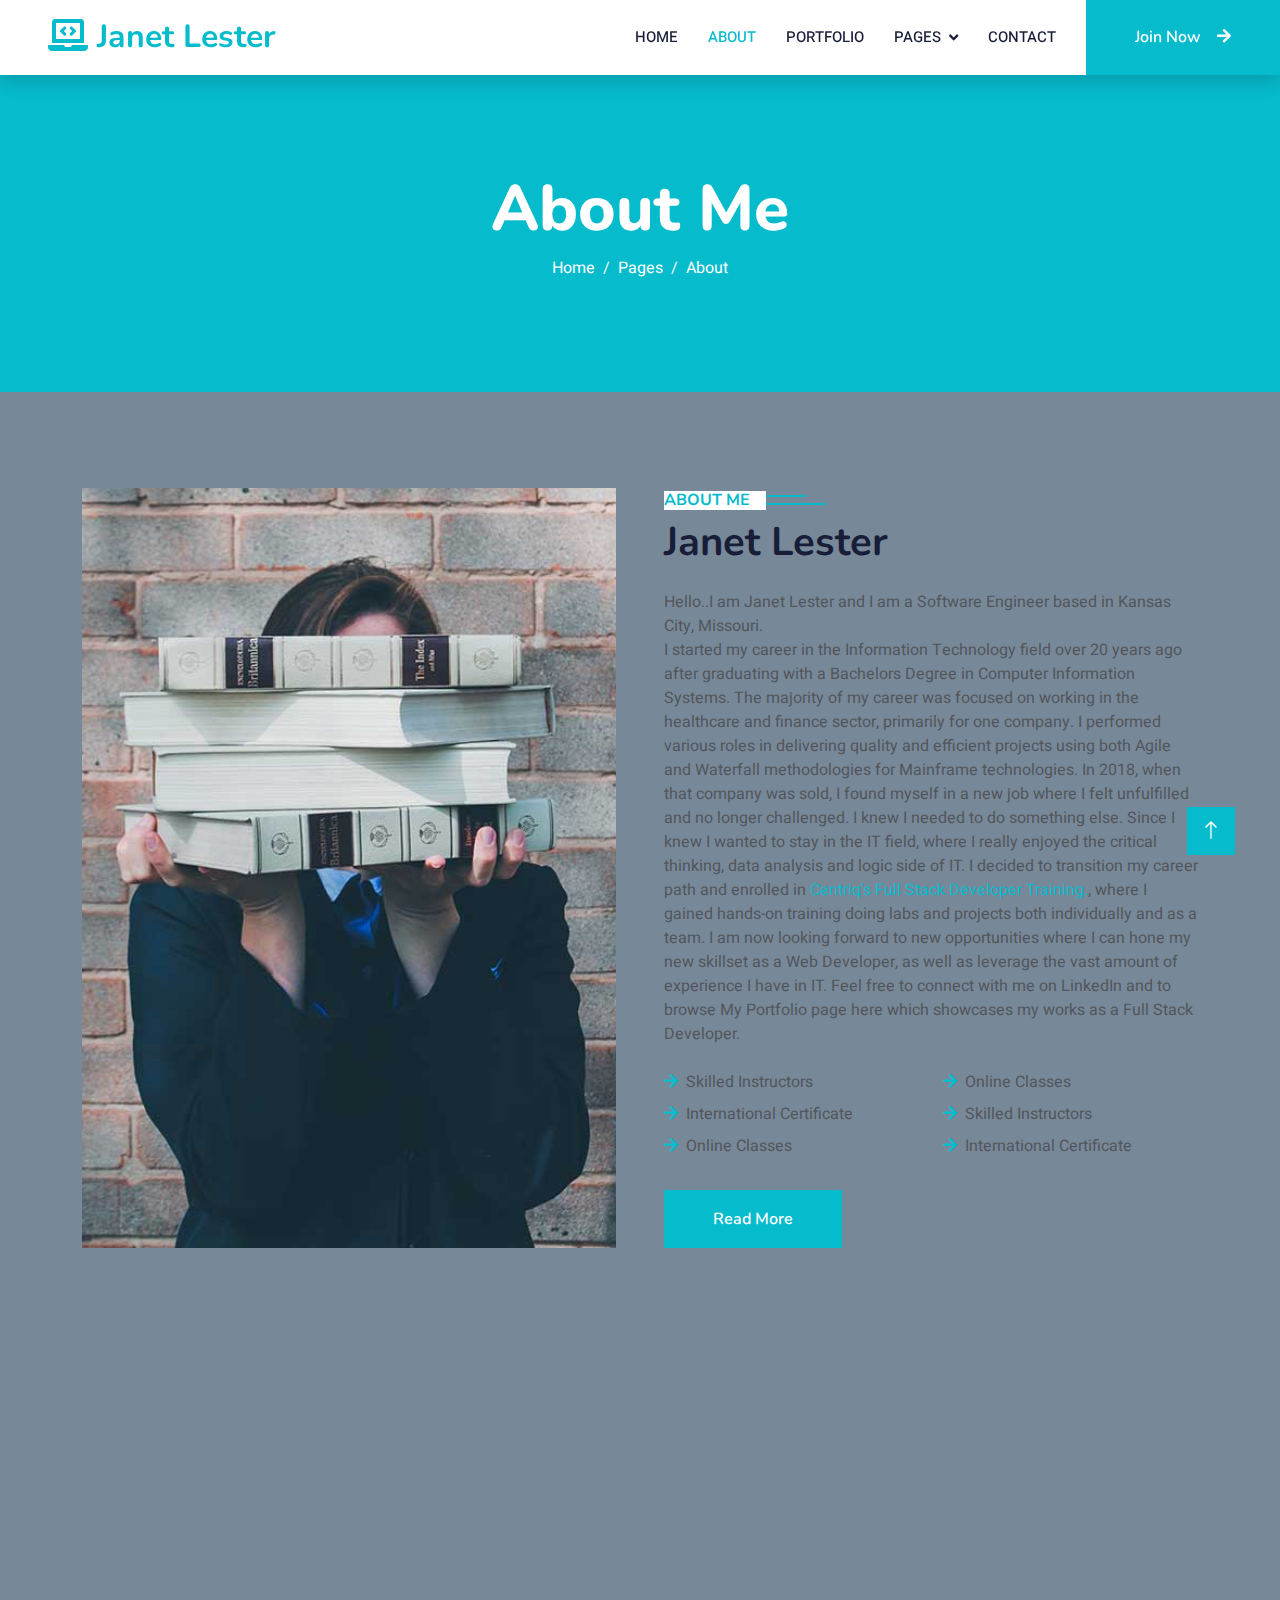
==== PersonalSiteMVC.UI/_Archive/about.html @ 64296f2b "began conversion of personal site static to MVC" ====
﻿<!DOCTYPE html>
<html lang="en">

<head>
    <meta charset="utf-8">
    <title>eLEARNING - eLearning HTML Template</title>
    <meta content="width=device-width, initial-scale=1.0" name="viewport">
    <meta content="" name="keywords">
    <meta content="" name="description">

    <!-- Favicon -->
    <link href="img/favicon.ico" rel="icon">

    <!-- Google Web Fonts -->
    <link rel="preconnect" href="https://fonts.googleapis.com">
    <link rel="preconnect" href="https://fonts.gstatic.com" crossorigin>
    <link href="https://fonts.googleapis.com/css2?family=Heebo:wght@400;500;600&family=Nunito:wght@600;700;800&display=swap" rel="stylesheet">

    <!-- Icon Font Stylesheet -->
    <link href="https://cdnjs.cloudflare.com/ajax/libs/font-awesome/5.10.0/css/all.min.css" rel="stylesheet">
    <link href="https://cdn.jsdelivr.net/npm/bootstrap-icons@1.4.1/font/bootstrap-icons.css" rel="stylesheet">

    <!-- Libraries Stylesheet -->
    <link href="lib/animate/animate.min.css" rel="stylesheet">
    <link href="lib/owlcarousel/assets/owl.carousel.min.css" rel="stylesheet">

    <!-- Customized Bootstrap Stylesheet -->
    <link href="css/bootstrap.min.css" rel="stylesheet">

    <!-- Template Stylesheet -->
    <link href="css/style.css" rel="stylesheet">
</head>

<body>
    <!-- Spinner Start -->
    <div id="spinner" class="show bg-white position-fixed translate-middle w-100 vh-100 top-50 start-50 d-flex align-items-center justify-content-center">
        <div class="spinner-border text-primary" style="width: 3rem; height: 3rem;" role="status">
            <span class="sr-only">Loading...</span>
        </div>
    </div>
    <!-- Spinner End -->


    <!-- Navbar Start -->
    <nav class="navbar navbar-expand-lg bg-white navbar-light shadow sticky-top p-0">
        <a href="index.html" class="navbar-brand d-flex align-items-center px-4 px-lg-5">
            <h2 class="m-0 text-primary"><i class="fas fa-laptop-code"></i> Janet Lester</h2>
        </a>
        <button type="button" class="navbar-toggler me-4" data-bs-toggle="collapse" data-bs-target="#navbarCollapse">
            <span class="navbar-toggler-icon"></span>
        </button>
        <div class="collapse navbar-collapse" id="navbarCollapse">
            <div class="navbar-nav ms-auto p-4 p-lg-0">
                <a href="index.html" class="nav-item nav-link">Home</a>
                <a href="about.html" class="nav-item nav-link active">About</a>
                <a href="portfolio.html" class="nav-item nav-link">Portfolio</a>
                <div class="nav-item dropdown">
                    <a href="#" class="nav-link dropdown-toggle" data-bs-toggle="dropdown">Pages</a>
                    <div class="dropdown-menu fade-down m-0">
                        <a href="team.html" class="dropdown-item">Our Team</a>
                        <a href="classmates.html" class="dropdown-item">My Classmates</a>
                        <a href="404.html" class="dropdown-item">404 Page</a>
                    </div>
                </div>
                <a href="contact.html" class="nav-item nav-link">Contact</a>
            </div>
            <a href="" class="btn btn-primary py-4 px-lg-5 d-none d-lg-block">Join Now<i class="fa fa-arrow-right ms-3"></i></a>
        </div>
    </nav>
    <!-- Navbar End -->


    <!-- Header Start -->
    <div class="container-fluid bg-primary py-5 mb-5 page-header">
        <div class="container py-5">
            <div class="row justify-content-center">
                <div class="col-lg-10 text-center">
                    <h1 class="display-3 text-white animated slideInDown">About Me</h1>
                    <nav aria-label="breadcrumb">
                        <ol class="breadcrumb justify-content-center">
                            <li class="breadcrumb-item"><a class="text-white" href="index.html">Home</a></li>
                            <li class="breadcrumb-item"><a class="text-white" href="#">Pages</a></li>
                            <li class="breadcrumb-item text-white active" aria-current="page">About</li>
                        </ol>
                    </nav>
                </div>
            </div>
        </div>
    </div>
    <!-- Header End -->


    <!-- Service Start -->
    <!--<div class="container-xxl py-5">
        <div class="container">
            <div class="row g-4">
                <div class="col-lg-3 col-sm-6 wow fadeInUp" data-wow-delay="0.1s">
                    <div class="service-item text-center pt-3">
                        <div class="p-4">
                            <i class="fa fa-3x fa-graduation-cap text-primary mb-4"></i>
                            <h5 class="mb-3">Skilled Instructors</h5>
                            <p>Diam elitr kasd sed at elitr sed ipsum justo dolor sed clita amet diam</p>
                        </div>
                    </div>
                </div>
                <div class="col-lg-3 col-sm-6 wow fadeInUp" data-wow-delay="0.3s">
                    <div class="service-item text-center pt-3">
                        <div class="p-4">
                            <i class="fa fa-3x fa-globe text-primary mb-4"></i>
                            <h5 class="mb-3">Online Classes</h5>
                            <p>Diam elitr kasd sed at elitr sed ipsum justo dolor sed clita amet diam</p>
                        </div>
                    </div>
                </div>
                <div class="col-lg-3 col-sm-6 wow fadeInUp" data-wow-delay="0.5s">
                    <div class="service-item text-center pt-3">
                        <div class="p-4">
                            <i class="fa fa-3x fa-home text-primary mb-4"></i>
                            <h5 class="mb-3">Home Projects</h5>
                            <p>Diam elitr kasd sed at elitr sed ipsum justo dolor sed clita amet diam</p>
                        </div>
                    </div>
                </div>
                <div class="col-lg-3 col-sm-6 wow fadeInUp" data-wow-delay="0.7s">
                    <div class="service-item text-center pt-3">
                        <div class="p-4">
                            <i class="fa fa-3x fa-book-open text-primary mb-4"></i>
                            <h5 class="mb-3">Book Library</h5>
                            <p>Diam elitr kasd sed at elitr sed ipsum justo dolor sed clita amet diam</p>
                        </div>
                    </div>
                </div>
            </div>
        </div>
    </div>-->
    <!-- Service End -->


    <!-- About Start -->
    <div class="container-xxl py-5">
        <div class="container">
            <div class="row g-5">
                <div class="col-lg-6 wow fadeInUp" data-wow-delay="0.1s" style="min-height: 400px;">
                    <div class="position-relative h-100">
                        <img class="img-fluid position-absolute w-100 h-100" src="img/about.jpg" alt="" style="object-fit: cover;">
                    </div>
                </div>
                <div class="col-lg-6 wow fadeInUp" data-wow-delay="0.3s">
                    <h6 class="section-title bg-white text-start text-primary pe-3">About Me</h6>
                    <h1 class="mb-4">Janet Lester</h1>
                    <p class="mb-4">Hello..I am Janet Lester and I am a Software Engineer based in Kansas City, Missouri.  <br />I started my career in the Information Technology field over 20 years ago after graduating with a Bachelors Degree in Computer Information Systems.  The majority of my career was focused on working in the healthcare and finance sector, primarily for one company.  I performed various roles in delivering quality and efficient projects using both Agile and Waterfall methodologies for Mainframe technologies. In 2018, when that company was sold, I found myself in a new job where I felt unfulfilled and no longer challenged.  I knew I needed to do something else.  Since I knew I wanted to stay in the IT field, where I really enjoyed the critical thinking, data analysis and logic side of IT.  I decided to transition my career path and enrolled in <a href=https://www.centriq.com/career/it-career-program/what-you-learn> Centriq's Full Stack Developer Training.</a>, where I gained hands-on training doing labs and projects both individually and as a team.  I am now looking forward to new opportunities where I can hone my new skillset as a Web Developer, as well as leverage the vast amount of experience I have in IT.  Feel free to connect with me on LinkedIn and to browse My Portfolio page here which showcases my works as a Full Stack Developer. <br />
                    </p>
                    <div class="row gy-2 gx-4 mb-4">
                        <div class="col-sm-6">
                            <p class="mb-0"><i class="fa fa-arrow-right text-primary me-2"></i>Skilled Instructors</p>
                        </div>
                        <div class="col-sm-6">
                            <p class="mb-0"><i class="fa fa-arrow-right text-primary me-2"></i>Online Classes</p>
                        </div>
                        <div class="col-sm-6">
                            <p class="mb-0"><i class="fa fa-arrow-right text-primary me-2"></i>International Certificate</p>
                        </div>
                        <div class="col-sm-6">
                            <p class="mb-0"><i class="fa fa-arrow-right text-primary me-2"></i>Skilled Instructors</p>
                        </div>
                        <div class="col-sm-6">
                            <p class="mb-0"><i class="fa fa-arrow-right text-primary me-2"></i>Online Classes</p>
                        </div>
                        <div class="col-sm-6">
                            <p class="mb-0"><i class="fa fa-arrow-right text-primary me-2"></i>International Certificate</p>
                        </div>
                    </div>
                    <a class="btn btn-primary py-3 px-5 mt-2" href="">Read More</a>
                </div>
            </div>
        </div>
    </div>
    <!-- About End -->


    <!-- Team Start -->
    <div class="container-xxl py-5">
        <div class="container">
            <div class="text-center wow fadeInUp" data-wow-delay="0.1s">
                <h6 class="section-title bg-white text-center text-primary px-3">Instructors</h6>
                <h1 class="mb-5">Expert Instructors</h1>
            </div>
            <div class="row g-4">
                <div class="col-lg-3 col-md-6 wow fadeInUp" data-wow-delay="0.1s">
                    <div class="team-item bg-light">
                        <div class="overflow-hidden">
                            <img class="img-fluid" src="img/team-1.jpg" alt="">
                        </div>
                        <div class="position-relative d-flex justify-content-center" style="margin-top: -23px;">
                            <div class="bg-light d-flex justify-content-center pt-2 px-1">
                                <a class="btn btn-sm-square btn-primary mx-1" href=""><i class="fab fa-facebook-f"></i></a>
                                <a class="btn btn-sm-square btn-primary mx-1" href=""><i class="fab fa-twitter"></i></a>
                                <a class="btn btn-sm-square btn-primary mx-1" href=""><i class="fab fa-instagram"></i></a>
                            </div>
                        </div>
                        <div class="text-center p-4">
                            <h5 class="mb-0">Instructor Name</h5>
                            <small>Designation</small>
                        </div>
                    </div>
                </div>
                <div class="col-lg-3 col-md-6 wow fadeInUp" data-wow-delay="0.3s">
                    <div class="team-item bg-light">
                        <div class="overflow-hidden">
                            <img class="img-fluid" src="img/team-2.jpg" alt="">
                        </div>
                        <div class="position-relative d-flex justify-content-center" style="margin-top: -23px;">
                            <div class="bg-light d-flex justify-content-center pt-2 px-1">
                                <a class="btn btn-sm-square btn-primary mx-1" href=""><i class="fab fa-facebook-f"></i></a>
                                <a class="btn btn-sm-square btn-primary mx-1" href=""><i class="fab fa-twitter"></i></a>
                                <a class="btn btn-sm-square btn-primary mx-1" href=""><i class="fab fa-instagram"></i></a>
                            </div>
                        </div>
                        <div class="text-center p-4">
                            <h5 class="mb-0">Instructor Name</h5>
                            <small>Designation</small>
                        </div>
                    </div>
                </div>
                <div class="col-lg-3 col-md-6 wow fadeInUp" data-wow-delay="0.5s">
                    <div class="team-item bg-light">
                        <div class="overflow-hidden">
                            <img class="img-fluid" src="img/team-3.jpg" alt="">
                        </div>
                        <div class="position-relative d-flex justify-content-center" style="margin-top: -23px;">
                            <div class="bg-light d-flex justify-content-center pt-2 px-1">
                                <a class="btn btn-sm-square btn-primary mx-1" href=""><i class="fab fa-facebook-f"></i></a>
                                <a class="btn btn-sm-square btn-primary mx-1" href=""><i class="fab fa-twitter"></i></a>
                                <a class="btn btn-sm-square btn-primary mx-1" href=""><i class="fab fa-instagram"></i></a>
                            </div>
                        </div>
                        <div class="text-center p-4">
                            <h5 class="mb-0">Instructor Name</h5>
                            <small>Designation</small>
                        </div>
                    </div>
                </div>
                <div class="col-lg-3 col-md-6 wow fadeInUp" data-wow-delay="0.7s">
                    <div class="team-item bg-light">
                        <div class="overflow-hidden">
                            <img class="img-fluid" src="img/team-4.jpg" alt="">
                        </div>
                        <div class="position-relative d-flex justify-content-center" style="margin-top: -23px;">
                            <div class="bg-light d-flex justify-content-center pt-2 px-1">
                                <a class="btn btn-sm-square btn-primary mx-1" href=""><i class="fab fa-facebook-f"></i></a>
                                <a class="btn btn-sm-square btn-primary mx-1" href=""><i class="fab fa-twitter"></i></a>
                                <a class="btn btn-sm-square btn-primary mx-1" href=""><i class="fab fa-instagram"></i></a>
                            </div>
                        </div>
                        <div class="text-center p-4">
                            <h5 class="mb-0">Instructor Name</h5>
                            <small>Designation</small>
                        </div>
                    </div>
                </div>
            </div>
        </div>
    </div>
    <!-- Team End -->
        

    <!-- Footer Start -->
    <div class="container-fluid bg-dark text-light footer pt-5 mt-5 wow fadeIn" data-wow-delay="0.1s">
        <div class="container py-5">
            <div class="row g-5">
                <div class="col-lg-3 col-md-6">
                    <h4 class="text-white mb-3">Quick Link</h4>
                    <a class="btn btn-link" href="">About Us</a>
                    <a class="btn btn-link" href="">Contact Us</a>
                    <a class="btn btn-link" href="">Privacy Policy</a>
                    <a class="btn btn-link" href="">Terms & Condition</a>
                    <a class="btn btn-link" href="">FAQs & Help</a>
                </div>
                <div class="col-lg-3 col-md-6">
                    <h4 class="text-white mb-3">Contact</h4>
                    <p class="mb-2"><i class="fa fa-map-marker-alt me-3"></i>123 Street, New York, USA</p>
                    <p class="mb-2"><i class="fa fa-phone-alt me-3"></i>+012 345 67890</p>
                    <p class="mb-2"><i class="fa fa-envelope me-3"></i>info@example.com</p>
                    <div class="d-flex pt-2">
                        <a class="btn btn-outline-light btn-social" href=""><i class="fab fa-twitter"></i></a>
                        <a class="btn btn-outline-light btn-social" href=""><i class="fab fa-facebook-f"></i></a>
                        <a class="btn btn-outline-light btn-social" href=""><i class="fab fa-youtube"></i></a>
                        <a class="btn btn-outline-light btn-social" href=""><i class="fab fa-linkedin-in"></i></a>
                    </div>
                </div>
                <div class="col-lg-3 col-md-6">
                    <h4 class="text-white mb-3">Gallery</h4>
                    <div class="row g-2 pt-2">
                        <div class="col-4">
                            <img class="img-fluid bg-light p-1" src="img/course-1.jpg" alt="">
                        </div>
                        <div class="col-4">
                            <img class="img-fluid bg-light p-1" src="img/course-2.jpg" alt="">
                        </div>
                        <div class="col-4">
                            <img class="img-fluid bg-light p-1" src="img/course-3.jpg" alt="">
                        </div>
                        <div class="col-4">
                            <img class="img-fluid bg-light p-1" src="img/course-2.jpg" alt="">
                        </div>
                        <div class="col-4">
                            <img class="img-fluid bg-light p-1" src="img/course-3.jpg" alt="">
                        </div>
                        <div class="col-4">
                            <img class="img-fluid bg-light p-1" src="img/course-1.jpg" alt="">
                        </div>
                    </div>
                </div>
                <div class="col-lg-3 col-md-6">
                    <h4 class="text-white mb-3">Newsletter</h4>
                    <p>Dolor amet sit justo amet elitr clita ipsum elitr est.</p>
                    <div class="position-relative mx-auto" style="max-width: 400px;">
                        <input class="form-control border-0 w-100 py-3 ps-4 pe-5" type="text" placeholder="Your email">
                        <button type="button" class="btn btn-primary py-2 position-absolute top-0 end-0 mt-2 me-2">SignUp</button>
                    </div>
                </div>
            </div>
        </div>
        <div class="container">
            <div class="copyright">
                <div class="row">
                    <div class="col-md-6 text-center text-md-start mb-3 mb-md-0">
                        &copy; <a class="border-bottom" href="#">Your Site Name</a>, All Right Reserved.

                        <!--/*** This template is free as long as you keep the footer author’s credit link/attribution link/backlink. If you'd like to use the template without the footer author’s credit link/attribution link/backlink, you can purchase the Credit Removal License from "https://htmlcodex.com/credit-removal". Thank you for your support. ***/-->
                        Designed By <a class="border-bottom" href="https://htmlcodex.com">HTML Codex</a><br><br>
                        Distributed By <a class="border-bottom" href="https://themewagon.com">ThemeWagon</a>
                    </div>
                    <div class="col-md-6 text-center text-md-end">
                        <div class="footer-menu">
                            <a href="">Home</a>
                            <a href="">Cookies</a>
                            <a href="">Help</a>
                            <a href="">FQAs</a>
                        </div>
                    </div>
                </div>
            </div>
        </div>
    </div>
    <!-- Footer End -->


    <!-- Back to Top -->
    <a href="#" class="btn btn-lg btn-primary btn-lg-square back-to-top"><i class="bi bi-arrow-up"></i></a>


    <!-- JavaScript Libraries -->
    <script src="https://code.jquery.com/jquery-3.4.1.min.js"></script>
    <script src="https://cdn.jsdelivr.net/npm/bootstrap@5.0.0/dist/js/bootstrap.bundle.min.js"></script>
    <script src="lib/wow/wow.min.js"></script>
    <script src="lib/easing/easing.min.js"></script>
    <script src="lib/waypoints/waypoints.min.js"></script>
    <script src="lib/owlcarousel/owl.carousel.min.js"></script>

    <!-- Template Javascript -->
    <script src="js/main.js"></script>
</body>

</html>
---- PersonalSiteMVC.UI/_Archive/css/style.css ----
/********** Template CSS **********/
:root {
    --primary: #06BBCC;
    --light: #F0FBFC;
    --dark: #181d38;
}

.fw-medium {
    font-weight: 600 !important;
}

.fw-semi-bold {
    font-weight: 700 !important;
}

.back-to-top {
    position: fixed;
    display: none;
    right: 45px;
    bottom: 45px;
    z-index: 99;
}
body {
    margin: 0;
    font-family: "Heebo",sans-serif;
    font-size: 1rem;
    font-weight: 400;
    line-height: 1.5;
    color: #52565b;
    background-color: lightslategray;
    -webkit-text-size-adjust: 100%;
    -webkit-tap-highlight-color: rgba(0,0,0,0);
}

/*** Spinner ***/
#spinner {
    opacity: 0;
    visibility: hidden;
    transition: opacity .5s ease-out, visibility 0s linear .5s;
    z-index: 99999;
}

#spinner.show {
    transition: opacity .5s ease-out, visibility 0s linear 0s;
    visibility: visible;
    opacity: 1;
}


/*** Button ***/
.btn {
    font-family: 'Nunito', sans-serif;
    font-weight: 600;
    transition: .5s;
}

.btn.btn-primary,
.btn.btn-secondary {
    color: #FFFFFF;
}

.btn-square {
    width: 38px;
    height: 38px;
}

.btn-sm-square {
    width: 32px;
    height: 32px;
}

.btn-lg-square {
    width: 48px;
    height: 48px;
}

.btn-square,
.btn-sm-square,
.btn-lg-square {
    padding: 0;
    display: flex;
    align-items: center;
    justify-content: center;
    font-weight: normal;
    border-radius: 0px;
}


/*** Navbar ***/
.navbar {
    background-color: lightslategray;
}
.navbar .logo {
    color: aliceblue;
    font-family: serif;
    font-size: xxx-large;
    
}
.navbar .logo-text {
    font-size: x-large;
}
.navbar .dropdown-toggle::after {
    border: none;
    content: "\f107";
    font-family: "Font Awesome 5 Free";
    font-weight: 900;
    vertical-align: middle;
    margin-left: 8px;
}

.navbar-light .navbar-nav .nav-link {
    margin-right: 30px;
    padding: 25px 0;
    color: #FFFFFF;
    font-size: 15px;
    text-transform: uppercase;
    outline: none;
}

.navbar-light .navbar-nav .nav-link:hover,
.navbar-light .navbar-nav .nav-link.active {
    color: var(--primary);
}

@media (max-width: 991.98px) {
    .navbar-light .navbar-nav .nav-link  {
        margin-right: 0;
        padding: 10px 0;
    }

    .navbar-light .navbar-nav {
        border-top: 1px solid #EEEEEE;
    }
}

.navbar-light .navbar-brand,
.navbar-light a.btn {
    height: 75px;
}

.navbar-light .navbar-nav .nav-link {
    color: var(--dark);
    font-weight: 500;
}

.navbar-light.sticky-top {
    top: -100px;
    transition: .5s;
}

@media (min-width: 992px) {
    .navbar .nav-item .dropdown-menu {
        display: block;
        margin-top: 0;
        opacity: 0;
        visibility: hidden;
        transition: .5s;
    }

    .navbar .dropdown-menu.fade-down {
        top: 100%;
        transform: rotateX(-75deg);
        transform-origin: 0% 0%;
    }

    .navbar .nav-item:hover .dropdown-menu {
        top: 100%;
        transform: rotateX(0deg);
        visibility: visible;
        transition: .5s;
        opacity: 1;
    }
}


/*** Header carousel ***/
@media (max-width: 768px) {
    .header-carousel .owl-carousel-item {
        position: relative;
        min-height: 500px;
        transition: all 3s ease .5s;
    }
    
    .header-carousel .owl-carousel-item img {
        position: absolute;
        width: 100%;
        height: 100%;
        object-fit: cover;
    }
}

.header-carousel .owl-nav {
    position: absolute;
    top: 50%;
    right: 8%;
    transform: translateY(-50%);
    display: flex;
    flex-direction: column;
}

.header-carousel .owl-nav .owl-prev,
.header-carousel .owl-nav .owl-next {
    margin: 7px 0;
    width: 45px;
    height: 45px;
    display: flex;
    align-items: center;
    justify-content: center;
    color: #FFFFFF;
    background: transparent;
    border: 1px solid #FFFFFF;
    font-size: 22px;
    transition: .5s;
}

.header-carousel .owl-nav .owl-prev:hover,
.header-carousel .owl-nav .owl-next:hover {
    background: var(--primary);
    border-color: var(--primary);
}
.header-carousel .owl-carousel-item h5 {
    margin-top: 60px;
}

.page-header-inner {
    background: rgba(15, 23, 43, .7);
}

.breadcrumb-item + .breadcrumb-item::before {
    color: var(--light);
}


/*** Section Title ***/
.section-title {
    position: relative;
    display: inline-block;
    text-transform: uppercase;
}

.section-title::before {
    position: absolute;
    content: "";
    width: calc(100% + 80px);
    height: 2px;
    top: 4px;
    left: -40px;
    background: var(--primary);
    z-index: -1;
}

.section-title::after {
    position: absolute;
    content: "";
    width: calc(100% + 120px);
    height: 2px;
    bottom: 5px;
    left: -60px;
    background: var(--primary);
    z-index: -1;
}

.section-title.text-start::before {
    width: calc(100% + 40px);
    left: 0;
}

.section-title.text-start::after {
    width: calc(100% + 60px);
    left: 0;
}


/*** Service ***/
.service-item {
    background: var(--light);
    transition: .5s;
}

.service-item:hover {
    margin-top: -10px;
    background: var(--primary);
}

.service-item * {
    transition: .5s;
}

    .service-item .overlay {
        width: 100%;
        height: 100%;
        position: absolute;
        top: 0;
        left: 0;
        background: gray;
        opacity: 0;
        visibility: hidden;
        transition: all 0.4s;
    }

    .service-item:hover .overlay {
        visibility: visible;
        opacity: 1;
    }
    .service-item .service-list li {
        list-style:symbols(">");
    }

/*.service-item:hover .overlay {
    color: var(--light) !important;
    opacity:1;
    visibility: visible;*/
}


/*** Categories & Portfolio ***/
.category img,
.course-item img {
    transition: .5s;
}

.category a:hover img,
.course-item:hover img {
    transform: scale(1.1);
}


/*** Team ***/
.team-item img {
    transition: .5s;
}

.team-item:hover img {
    transform: scale(1.1);
}


/*** Classmates ***/
.testimonial-carousel::before {
    position: absolute;
    content: "";
    top: 0;
    left: 0;
    height: 100%;
    width: 0;
    background: linear-gradient(to right, rgba(255, 255, 255, 1) 0%, rgba(255, 255, 255, 0) 100%);
    z-index: 1;
}

.testimonial-carousel::after {
    position: absolute;
    content: "";
    top: 0;
    right: 0;
    height: 100%;
    width: 0;
    background: linear-gradient(to left, rgba(255, 255, 255, 1) 0%, rgba(255, 255, 255, 0) 100%);
    z-index: 1;
}

@media (min-width: 768px) {
    .testimonial-carousel::before,
    .testimonial-carousel::after {
        width: 200px;
    }
}

@media (min-width: 992px) {
    .testimonial-carousel::before,
    .testimonial-carousel::after {
        width: 300px;
    }
}

.testimonial-carousel .owl-item .testimonial-text,
.testimonial-carousel .owl-item.center .testimonial-text * {
    transition: .5s;
}

.testimonial-carousel .owl-item.center .testimonial-text {
    background: var(--primary) !important;
}

.testimonial-carousel .owl-item.center .testimonial-text * {
    color: #FFFFFF !important;
}

.testimonial-carousel .owl-dots {
    margin-top: 24px;
    display: flex;
    align-items: flex-end;
    justify-content: center;
}

.testimonial-carousel .owl-dot {
    position: relative;
    display: inline-block;
    margin: 0 5px;
    width: 15px;
    height: 15px;
    border: 1px solid #CCCCCC;
    transition: .5s;
}

.testimonial-carousel .owl-dot.active {
    background: var(--primary);
    border-color: var(--primary);
}


/*** Footer ***/
.footer .btn.btn-social {
    margin-right: 5px;
    width: 35px;
    height: 35px;
    display: flex;
    align-items: center;
    justify-content: center;
    color: var(--light);
    font-weight: normal;
    border: 1px solid #FFFFFF;
    border-radius: 35px;
    transition: .3s;
}

.footer .btn.btn-social:hover {
    color: var(--primary);
}

.footer .btn.btn-link {
    display: block;
    margin-bottom: 5px;
    padding: 0;
    text-align: left;
    color: #FFFFFF;
    font-size: 15px;
    font-weight: normal;
    text-transform: capitalize;
    transition: .3s;
}

.footer .btn.btn-link::before {
    position: relative;
    content: "\f105";
    font-family: "Font Awesome 5 Free";
    font-weight: 900;
    margin-right: 10px;
}

.footer .btn.btn-link:hover {
    letter-spacing: 1px;
    box-shadow: none;
}

.footer .copyright {
    padding: 25px 0;
    font-size: 15px;
    border-top: 1px solid rgba(256, 256, 256, .1);
}

.footer .copyright a {
    color: var(--light);
}

.footer .footer-menu a {
    margin-right: 15px;
    padding-right: 15px;
    border-right: 1px solid rgba(255, 255, 255, .1);
}

.footer .footer-menu a:last-child {
    margin-right: 0;
    padding-right: 0;
    border-right: none;
}
/*.navbar p img {
    background: transparent;*/
}
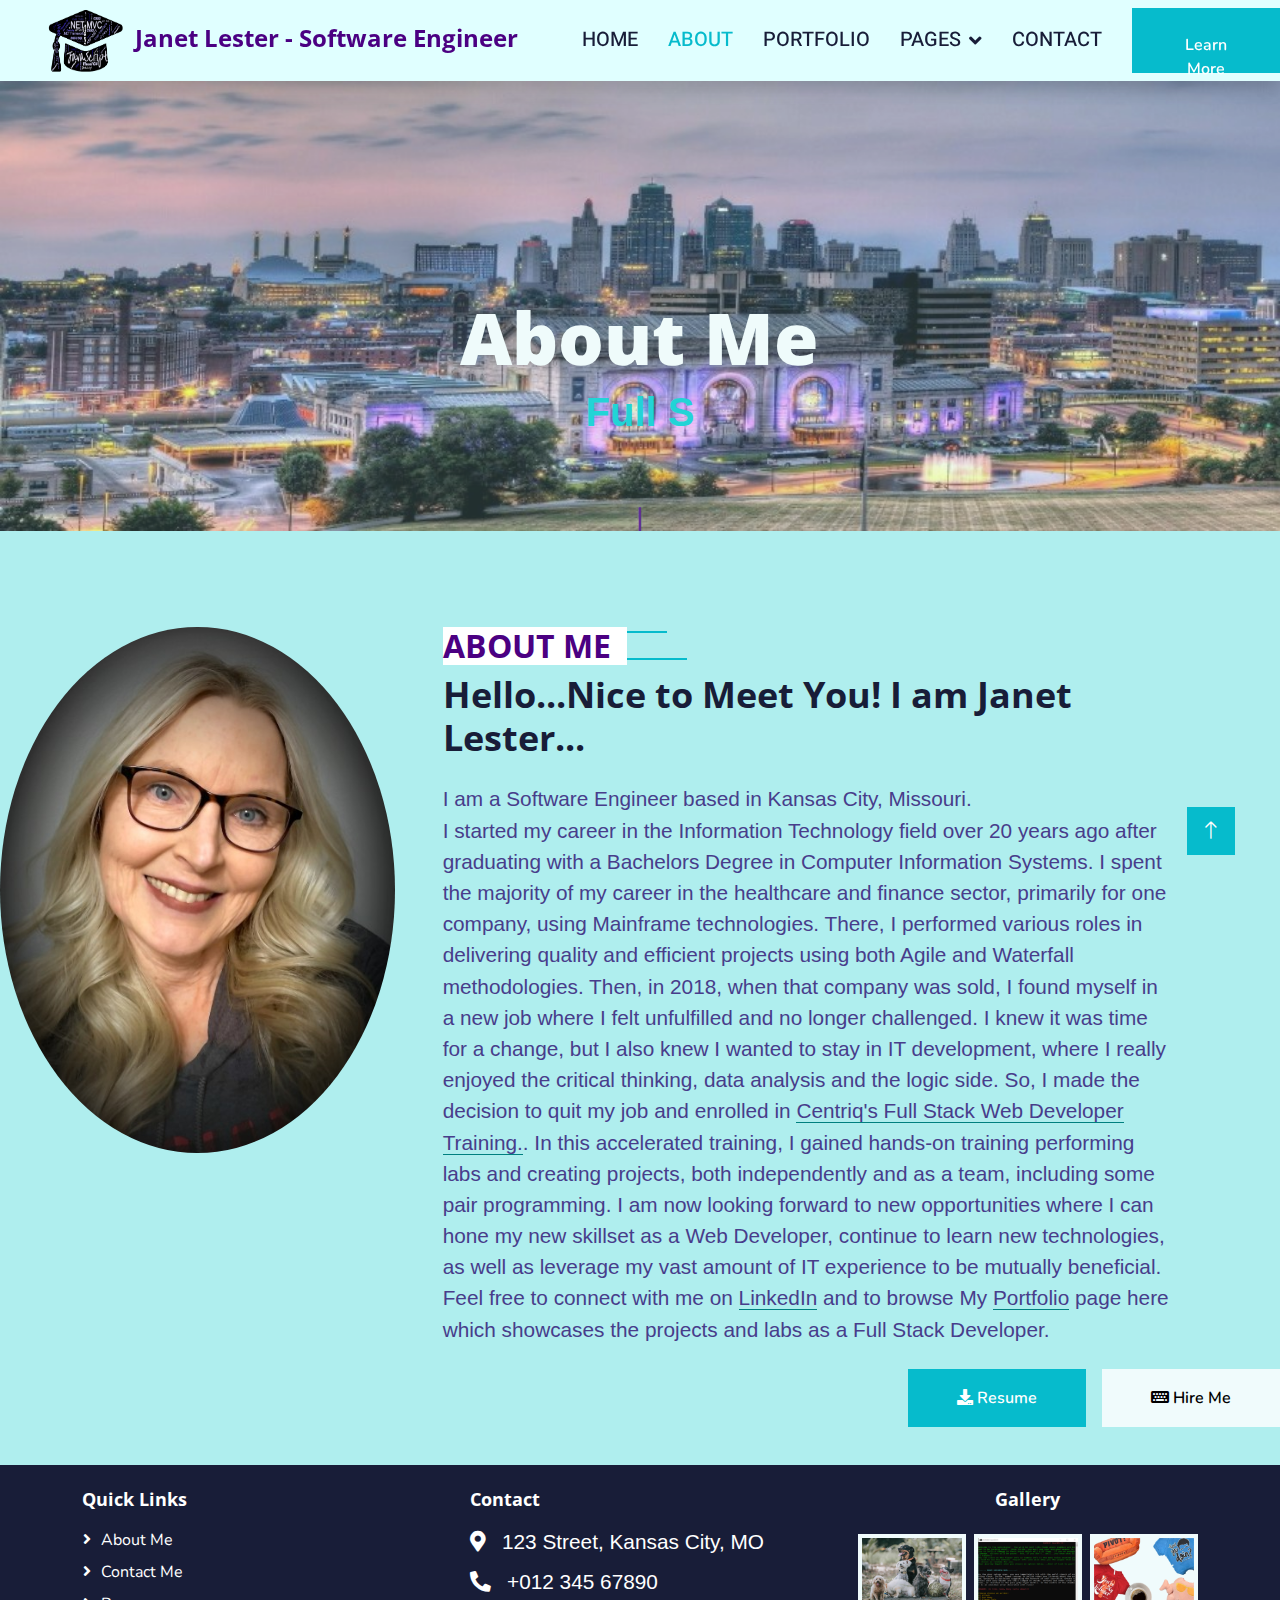
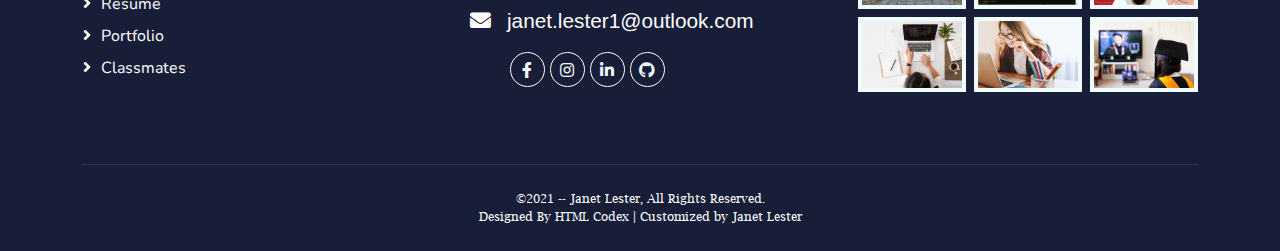
==== commit 49057b89: "Initial commit to start over with new version of static personal site" ====
--- a/PersonalSiteMVC.UI/_Archive/about.html
+++ b/PersonalSiteMVC.UI/_Archive/about.html
@@ -2,8 +2,8 @@
 <html lang="en">
 
 <head>
+    <title>Personal Portfolio Site- Janet Lester</title>
     <meta charset="utf-8">
-    <title>eLEARNING - eLearning HTML Template</title>
     <meta content="width=device-width, initial-scale=1.0" name="viewport">
     <meta content="" name="keywords">
     <meta content="" name="description">
@@ -27,7 +27,9 @@
     <!-- Customized Bootstrap Stylesheet -->
     <link href="css/bootstrap.min.css" rel="stylesheet">
 
-    <!-- Template Stylesheet -->
+    <!--<link href="css/custom.css" rel="stylesheet">-->
+    <link rel="stylesheet" type="text/css" href="css/main_styles.css">
+    <link rel="stylesheet" type="text/css" href="css/responsive.css">
     <link href="css/style.css" rel="stylesheet">
 </head>
 
@@ -39,12 +41,10 @@
         </div>
     </div>
     <!-- Spinner End -->
-
-
     <!-- Navbar Start -->
-    <nav class="navbar navbar-expand-lg bg-white navbar-light shadow sticky-top p-0">
+    <nav class="navbar navbar-expand-lg navbar-light shadow sticky-top p-0">
         <a href="index.html" class="navbar-brand d-flex align-items-center px-4 px-lg-5">
-            <h2 class="m-0 text-primary"><i class="fas fa-laptop-code"></i> Janet Lester</h2>
+            <h3 class="m-0 text-primary"><img class="gradLogo" src="img/wordcloud 4_ccexpress.png" /> &nbsp;Janet Lester - Software Engineer</h3>
         </a>
         <button type="button" class="navbar-toggler me-4" data-bs-toggle="collapse" data-bs-target="#navbarCollapse">
             <span class="navbar-toggler-icon"></span>
@@ -57,129 +57,91 @@
                 <div class="nav-item dropdown">
                     <a href="#" class="nav-link dropdown-toggle" data-bs-toggle="dropdown">Pages</a>
                     <div class="dropdown-menu fade-down m-0">
-                        <a href="team.html" class="dropdown-item">Our Team</a>
                         <a href="classmates.html" class="dropdown-item">My Classmates</a>
-                        <a href="404.html" class="dropdown-item">404 Page</a>
+                        <a href="resume.html#review" class="dropdown-item">Testimonials</a>
+                        <a href="resume.html" class="dropdown-item">Resume</a>
                     </div>
                 </div>
                 <a href="contact.html" class="nav-item nav-link">Contact</a>
             </div>
-            <a href="" class="btn btn-primary py-4 px-lg-5 d-none d-lg-block">Join Now<i class="fa fa-arrow-right ms-3"></i></a>
+            <a href="about.html" class="btn btn-primary py-4 px-lg-5 d-none d-lg-block">Learn More</a>
+            <!--<i class="fa fa-arrow-right ms-3"></i></a>-->
         </div>
     </nav>
     <!-- Navbar End -->
-
-
     <!-- Header Start -->
-    <div class="container-fluid bg-primary py-5 mb-5 page-header">
-        <div class="container py-5">
+    <!-- slider_area_start -->
+    <div class="container-fluid bg-primary py-5 mb-5 about-header position-relative overflow-hidden">
+        <div class="container" id="top">
             <div class="row justify-content-center">
-                <div class="col-lg-10 text-center">
-                    <h1 class="display-3 text-white animated slideInDown">About Me</h1>
-                    <nav aria-label="breadcrumb">
-                        <ol class="breadcrumb justify-content-center">
-                            <li class="breadcrumb-item"><a class="text-white" href="index.html">Home</a></li>
-                            <li class="breadcrumb-item"><a class="text-white" href="#">Pages</a></li>
-                            <li class="breadcrumb-item text-white active" aria-current="page">About</li>
-                        </ol>
-                    </nav>
-                </div>
-            </div>
-        </div>
-    </div>
-    <!-- Header End -->
-
-
-    <!-- Service Start -->
+                <div class="col-lg-10 text-center heading-center">
+                    <h1 class="display-2 text-white animated slideInDown">About Me</h1>
+                    <div class="tx-slider header" id="header">
+                        <h2></h2>
+                        <div class="typed-text">
+                            Full Stack Developer, User Interface Designer, Mainframe Developer, Data / SQL Analyst
+                        </div>
+
+                    </div>
+                </div>
+            </div>
+
+            <!-- slider_area_end -->
+        </div>
+    </div>
+
+    <!-- About Start -->
+    <div class="py-5">
+        <div class="">
+            <div class="row g-5">
+                <div class="col-lg-4 wow fadeInUp text-center" data-wow-delay="0.1s">
+                    <div class="h-100">
+                        <img class="img-fluid" src="img/Janet 3.jpg" style="object-fit:cover; border-radius:50%;" alt="" />
+
+                    </div>
+                </div>
+                <div class="col-lg-7 wow fadeInUp" data-wow-delay="0.3s">
+                    <h6 class="section-title bg-white text-start text-primary pe-3">About Me</h6>
+                    <h2 class="mb-4">Hello...Nice to Meet You!  I am Janet Lester...</h2>
+                    <p class="mb-4" w-100 h-100>
+                        I am a Software Engineer based in Kansas City, Missouri.  <br />I started my career in the Information Technology field over 20 years ago after graduating with a Bachelors Degree in Computer Information Systems.  I spent the majority of my career in the healthcare and finance sector, primarily for one company, using Mainframe technologies.  There, I performed various roles in delivering quality and efficient projects using both Agile and Waterfall methodologies.  Then, in 2018, when that company was sold, I found myself in a new job where I felt unfulfilled and no longer challenged.  I knew it was time for a change, but I also knew I wanted to stay in IT development, where I really enjoyed the critical thinking, data analysis and the logic side. So, I made the decision to quit my job and enrolled in <a href=https://www.centriq.com/career/it-career-program/what-you-learn> Centriq's Full Stack Web Developer Training.</a>. In this accelerated training, I gained hands-on training performing labs and creating projects, both independently and as a team, including some pair programming.  I am now looking forward to new opportunities where I can hone my new skillset as a Web Developer, continue to learn new technologies, as well as leverage my vast amount of IT experience to be mutually beneficial.  Feel free to connect with me on <a href="http://www.linkedin.com/in/janet-lester">LinkedIn</a> and to browse My <a href="portfolio.html">Portfolio</a> page here which showcases the projects and labs as a Full Stack Developer. <br />
+                    </p>
+
+                </div>
+            </div>
+            <!-- Resume and Hire Me Buttons Start -->
+            <div>
+                <a class="btn btn-light py-md-3 px-md-5 animated slideInRight hire-btn" style="float:right; " href="contact.html"><i class="fa fa-keyboard"></i>&nbsp;Hire Me</a>
+                <a class="btn btn-primary py-md-3 px-md-5 me-3 animated slideInLeft download-btn" style="float:right;" href="Downloads/Janet Lester Resume 2022.pdf" download><i class="fa fa-download"></i>&nbsp;Resume</a>
+            </div>
+            <!-- Resume and Hire Me Buttons End -->
+        </div>
+    </div>
+    <!--<div class="row gy-2 gx-4 mb-4">
+        <div class="col-sm-6">
+            <p class="mb-0"><i class="fa fa-arrow-right text-primary me-2"></i>Skilled Instructors</p>
+        </div>
+        <div class="col-sm-6">
+            <p class="mb-0"><i class="fa fa-arrow-right text-primary me-2"></i>Online Classes</p>
+        </div>
+        <div class="col-sm-6">
+            <p class="mb-0"><i class="fa fa-arrow-right text-primary me-2"></i>International Certificate</p>
+        </div>
+        <div class="col-sm-6">
+            <p class="mb-0"><i class="fa fa-arrow-right text-primary me-2"></i>Skilled Instructors</p>
+        </div>
+        <div class="col-sm-6">
+            <p class="mb-0"><i class="fa fa-arrow-right text-primary me-2"></i>Online Classes</p>
+        </div>
+        <div class="col-sm-6">
+            <p class="mb-0"><i class="fa fa-arrow-right text-primary me-2"></i>International Certificate</p>
+        </div>
+    </div>
+    <a class="btn btn-primary py-3 px-5 mt-2" href="">Read More</a>-->
+    <!--</div>-->
+    <!-- About End -->
+    <!-- Team Start -->
     <!--<div class="container-xxl py-5">
-        <div class="container">
-            <div class="row g-4">
-                <div class="col-lg-3 col-sm-6 wow fadeInUp" data-wow-delay="0.1s">
-                    <div class="service-item text-center pt-3">
-                        <div class="p-4">
-                            <i class="fa fa-3x fa-graduation-cap text-primary mb-4"></i>
-                            <h5 class="mb-3">Skilled Instructors</h5>
-                            <p>Diam elitr kasd sed at elitr sed ipsum justo dolor sed clita amet diam</p>
-                        </div>
-                    </div>
-                </div>
-                <div class="col-lg-3 col-sm-6 wow fadeInUp" data-wow-delay="0.3s">
-                    <div class="service-item text-center pt-3">
-                        <div class="p-4">
-                            <i class="fa fa-3x fa-globe text-primary mb-4"></i>
-                            <h5 class="mb-3">Online Classes</h5>
-                            <p>Diam elitr kasd sed at elitr sed ipsum justo dolor sed clita amet diam</p>
-                        </div>
-                    </div>
-                </div>
-                <div class="col-lg-3 col-sm-6 wow fadeInUp" data-wow-delay="0.5s">
-                    <div class="service-item text-center pt-3">
-                        <div class="p-4">
-                            <i class="fa fa-3x fa-home text-primary mb-4"></i>
-                            <h5 class="mb-3">Home Projects</h5>
-                            <p>Diam elitr kasd sed at elitr sed ipsum justo dolor sed clita amet diam</p>
-                        </div>
-                    </div>
-                </div>
-                <div class="col-lg-3 col-sm-6 wow fadeInUp" data-wow-delay="0.7s">
-                    <div class="service-item text-center pt-3">
-                        <div class="p-4">
-                            <i class="fa fa-3x fa-book-open text-primary mb-4"></i>
-                            <h5 class="mb-3">Book Library</h5>
-                            <p>Diam elitr kasd sed at elitr sed ipsum justo dolor sed clita amet diam</p>
-                        </div>
-                    </div>
-                </div>
-            </div>
-        </div>
-    </div>-->
-    <!-- Service End -->
-
-
-    <!-- About Start -->
-    <div class="container-xxl py-5">
-        <div class="container">
-            <div class="row g-5">
-                <div class="col-lg-6 wow fadeInUp" data-wow-delay="0.1s" style="min-height: 400px;">
-                    <div class="position-relative h-100">
-                        <img class="img-fluid position-absolute w-100 h-100" src="img/about.jpg" alt="" style="object-fit: cover;">
-                    </div>
-                </div>
-                <div class="col-lg-6 wow fadeInUp" data-wow-delay="0.3s">
-                    <h6 class="section-title bg-white text-start text-primary pe-3">About Me</h6>
-                    <h1 class="mb-4">Janet Lester</h1>
-                    <p class="mb-4">Hello..I am Janet Lester and I am a Software Engineer based in Kansas City, Missouri.  <br />I started my career in the Information Technology field over 20 years ago after graduating with a Bachelors Degree in Computer Information Systems.  The majority of my career was focused on working in the healthcare and finance sector, primarily for one company.  I performed various roles in delivering quality and efficient projects using both Agile and Waterfall methodologies for Mainframe technologies. In 2018, when that company was sold, I found myself in a new job where I felt unfulfilled and no longer challenged.  I knew I needed to do something else.  Since I knew I wanted to stay in the IT field, where I really enjoyed the critical thinking, data analysis and logic side of IT.  I decided to transition my career path and enrolled in <a href=https://www.centriq.com/career/it-career-program/what-you-learn> Centriq's Full Stack Developer Training.</a>, where I gained hands-on training doing labs and projects both individually and as a team.  I am now looking forward to new opportunities where I can hone my new skillset as a Web Developer, as well as leverage the vast amount of experience I have in IT.  Feel free to connect with me on LinkedIn and to browse My Portfolio page here which showcases my works as a Full Stack Developer. <br />
-                    </p>
-                    <div class="row gy-2 gx-4 mb-4">
-                        <div class="col-sm-6">
-                            <p class="mb-0"><i class="fa fa-arrow-right text-primary me-2"></i>Skilled Instructors</p>
-                        </div>
-                        <div class="col-sm-6">
-                            <p class="mb-0"><i class="fa fa-arrow-right text-primary me-2"></i>Online Classes</p>
-                        </div>
-                        <div class="col-sm-6">
-                            <p class="mb-0"><i class="fa fa-arrow-right text-primary me-2"></i>International Certificate</p>
-                        </div>
-                        <div class="col-sm-6">
-                            <p class="mb-0"><i class="fa fa-arrow-right text-primary me-2"></i>Skilled Instructors</p>
-                        </div>
-                        <div class="col-sm-6">
-                            <p class="mb-0"><i class="fa fa-arrow-right text-primary me-2"></i>Online Classes</p>
-                        </div>
-                        <div class="col-sm-6">
-                            <p class="mb-0"><i class="fa fa-arrow-right text-primary me-2"></i>International Certificate</p>
-                        </div>
-                    </div>
-                    <a class="btn btn-primary py-3 px-5 mt-2" href="">Read More</a>
-                </div>
-            </div>
-        </div>
-    </div>
-    <!-- About End -->
-
-
-    <!-- Team Start -->
-    <div class="container-xxl py-5">
         <div class="container">
             <div class="text-center wow fadeInUp" data-wow-delay="0.1s">
                 <h6 class="section-title bg-white text-center text-primary px-3">Instructors</h6>
@@ -260,63 +222,55 @@
                 </div>
             </div>
         </div>
-    </div>
+    </div>-->
     <!-- Team End -->
-        
-
     <!-- Footer Start -->
-    <div class="container-fluid bg-dark text-light footer pt-5 mt-5 wow fadeIn" data-wow-delay="0.1s">
-        <div class="container py-5">
+    <div class="container-fluid bg-dark text-light footer pt-2 mt-5 wow fadeIn" data-wow-delay="0.1s">
+        <div class="container py-3">
             <div class="row g-5">
-                <div class="col-lg-3 col-md-6">
-                    <h4 class="text-white mb-3">Quick Link</h4>
-                    <a class="btn btn-link" href="">About Us</a>
-                    <a class="btn btn-link" href="">Contact Us</a>
-                    <a class="btn btn-link" href="">Privacy Policy</a>
-                    <a class="btn btn-link" href="">Terms & Condition</a>
-                    <a class="btn btn-link" href="">FAQs & Help</a>
-                </div>
-                <div class="col-lg-3 col-md-6">
+                <div class="col-lg-4 col-md-6">
+                    <h4 class="text-white mb-3">Quick Links</h4>
+                    <a class="btn btn-link" href="about.html">About Me</a>
+                    <a class="btn btn-link" href="contact.html">Contact Me</a>
+                    <a class="btn btn-link" href="resume.html">Resume</a>
+                    <a class="btn btn-link" href="portfolio.html">Portfolio</a>
+                    <a class="btn btn-link" href="classmates.html">Classmates</a>
+                </div>
+                <div class="col-lg-4 col-md-6">
                     <h4 class="text-white mb-3">Contact</h4>
-                    <p class="mb-2"><i class="fa fa-map-marker-alt me-3"></i>123 Street, New York, USA</p>
+                    <p class="mb-2"><i class="fa fa-map-marker-alt me-3"></i>123 Street, Kansas City, MO</p>
                     <p class="mb-2"><i class="fa fa-phone-alt me-3"></i>+012 345 67890</p>
-                    <p class="mb-2"><i class="fa fa-envelope me-3"></i>info@example.com</p>
+                    <p class="mb-2"><i class="fa fa-envelope me-3"></i>janet.lester1@outlook.com</p>
                     <div class="d-flex pt-2">
-                        <a class="btn btn-outline-light btn-social" href=""><i class="fab fa-twitter"></i></a>
-                        <a class="btn btn-outline-light btn-social" href=""><i class="fab fa-facebook-f"></i></a>
-                        <a class="btn btn-outline-light btn-social" href=""><i class="fab fa-youtube"></i></a>
-                        <a class="btn btn-outline-light btn-social" href=""><i class="fab fa-linkedin-in"></i></a>
-                    </div>
-                </div>
-                <div class="col-lg-3 col-md-6">
-                    <h4 class="text-white mb-3">Gallery</h4>
+                        <a class="btn btn-outline-light btn-social" style="border:none"></a>
+                        <a class="btn btn-outline-light btn-social" title="Facebook" href="http://www.facebook.com/janetlester67/"><i class="fab fa-facebook-f"></i></a>
+                        <a class="btn btn-outline-light btn-social" title="Instagram" href="http://www.instagram.com"><i class="fab fa-instagram"></i></a>
+                        <a class="btn btn-outline-light btn-social" title="LinkedIn" href="http://www.linkedin.com/in/janet-lester"><i class="fab fa-linkedin-in"></i></a>
+                        <a class="btn btn-outline-light btn-social" title="GitHub" href="https://github.com/jlester99?tab=repositories"><i class="fab fa-github"></i></a>
+                    </div>
+                </div>
+                <div class="col-lg-4 col-md-6">
+                    <h4 class="text-white mb-3 text-center">Gallery</h4>
                     <div class="row g-2 pt-2">
                         <div class="col-4">
+                            <img class="img-fluid bg-light p-1" src="img/dog breeds.jpg" alt="Front-End design project">
+                        </div>
+                        <div class="col-4">
+                            <img class="img-fluid bg-light p-1" src="img/Zombie Slayer.png" alt="Dungeon App project C# Console">
+                        </div>
+                        <div class="col-4">
+
+                            <img class="img-fluid bg-light p-1" src="img/multi products_ccexpress.png" alt="Storefront project">
+                        </div>
+                        <div class="col-4">
+                            <img class="img-fluid bg-light p-1" src="img/course-2.jpg" alt="">
+                        </div>
+                        <div class="col-4">
+                            <img class="img-fluid bg-light p-1" src="img/course-3.jpg" alt="">
+                        </div>
+                        <div class="col-4">
                             <img class="img-fluid bg-light p-1" src="img/course-1.jpg" alt="">
                         </div>
-                        <div class="col-4">
-                            <img class="img-fluid bg-light p-1" src="img/course-2.jpg" alt="">
-                        </div>
-                        <div class="col-4">
-                            <img class="img-fluid bg-light p-1" src="img/course-3.jpg" alt="">
-                        </div>
-                        <div class="col-4">
-                            <img class="img-fluid bg-light p-1" src="img/course-2.jpg" alt="">
-                        </div>
-                        <div class="col-4">
-                            <img class="img-fluid bg-light p-1" src="img/course-3.jpg" alt="">
-                        </div>
-                        <div class="col-4">
-                            <img class="img-fluid bg-light p-1" src="img/course-1.jpg" alt="">
-                        </div>
-                    </div>
-                </div>
-                <div class="col-lg-3 col-md-6">
-                    <h4 class="text-white mb-3">Newsletter</h4>
-                    <p>Dolor amet sit justo amet elitr clita ipsum elitr est.</p>
-                    <div class="position-relative mx-auto" style="max-width: 400px;">
-                        <input class="form-control border-0 w-100 py-3 ps-4 pe-5" type="text" placeholder="Your email">
-                        <button type="button" class="btn btn-primary py-2 position-absolute top-0 end-0 mt-2 me-2">SignUp</button>
                     </div>
                 </div>
             </div>
@@ -324,42 +278,42 @@
         <div class="container">
             <div class="copyright">
                 <div class="row">
-                    <div class="col-md-6 text-center text-md-start mb-3 mb-md-0">
-                        &copy; <a class="border-bottom" href="#">Your Site Name</a>, All Right Reserved.
+                    <div class="col-md-12 text-center text-white mb-3 mb-md-0">
+                        &copy;2021 -- Janet Lester, All Rights Reserved.
 
                         <!--/*** This template is free as long as you keep the footer author’s credit link/attribution link/backlink. If you'd like to use the template without the footer author’s credit link/attribution link/backlink, you can purchase the Credit Removal License from "https://htmlcodex.com/credit-removal". Thank you for your support. ***/-->
-                        Designed By <a class="border-bottom" href="https://htmlcodex.com">HTML Codex</a><br><br>
-                        Distributed By <a class="border-bottom" href="https://themewagon.com">ThemeWagon</a>
-                    </div>
-                    <div class="col-md-6 text-center text-md-end">
+                        <br />
+                        Designed By <a href="https://htmlcodex.com">HTML Codex</a> | Customized by Janet Lester
+                    </div>
+                    <!--<div class="col-md-6 text-center text-md-end">
                         <div class="footer-menu">
                             <a href="">Home</a>
                             <a href="">Cookies</a>
                             <a href="">Help</a>
-                            <a href="">FQAs</a>
-                        </div>
-                    </div>
+                            <a href="">&nbsp;&nbsp;</a>
+                        </div>
+                    </div>-->
                 </div>
             </div>
         </div>
     </div>
     <!-- Footer End -->
-
-
     <!-- Back to Top -->
-    <a href="#" class="btn btn-lg btn-primary btn-lg-square back-to-top"><i class="bi bi-arrow-up"></i></a>
+    <a href="#top" class="btn btn-lg btn-primary btn-lg-square back-to-top"><i class="bi bi-arrow-up"></i></a>
 
 
     <!-- JavaScript Libraries -->
     <script src="https://code.jquery.com/jquery-3.4.1.min.js"></script>
     <script src="https://cdn.jsdelivr.net/npm/bootstrap@5.0.0/dist/js/bootstrap.bundle.min.js"></script>
-    <script src="lib/wow/wow.min.js"></script>
+    <script src="lib/typed.js"></script>
     <script src="lib/easing/easing.min.js"></script>
     <script src="lib/waypoints/waypoints.min.js"></script>
     <script src="lib/owlcarousel/owl.carousel.min.js"></script>
 
     <!-- Template Javascript -->
     <script src="js/main.js"></script>
+
+
 </body>
 
 </html>--- a/PersonalSiteMVC.UI/_Archive/css/custom.css
+++ b/PersonalSiteMVC.UI/_Archive/css/custom.css
@@ -0,0 +1,393 @@
+﻿/*
+Custom Css
+*/
+
+body {
+    background-color: lightcyan;
+}
+
+.catContainer {
+    position: relative;
+}
+
+.catImage {
+    opacity: 1;
+    width: 100%;
+    height: auto;
+    transition: .5s ease;
+    backface-visibility: hidden;
+}
+
+.catMiddle {
+    transition: .5s ease;
+    opacity: 0;
+    position: absolute;
+    top: 50%;
+    left: 50%;
+    transform: translate(-50%, -50%);
+    -ms-transform: translate(-50%, -50%);
+    text-align: center;
+}
+
+.catContainer:hover .catImage {
+    opacity: 0.3;
+}
+
+.catContainer:hover .catMiddle {
+    opacity: 1;
+}
+
+.catText {
+    background-color: transparent;
+    color: green;
+    padding: 16px 32px;
+    font-weight: bolder !important;
+    font-size: 2em !important;
+}
+/*New carousel*/
+
+.carousel-item {
+    background-color: lightcyan;
+    transition: transform 1s linear ease-in-out;
+
+}
+.carousel-item .carouselRow {
+    min-height: 850px;
+}
+
+.carousel-item .carouselImage {
+    margin-top: 80px;
+    /*min-height: 600px;*/
+    /*min-width: 300px;*/
+    max-height: 780px;
+}
+
+/*.carouselBg {
+    background-image: url('../img/wordcloud 4_ccexpress.png');
+    background-size: cover;
+    background-repeat: no-repeat;
+    
+}*/
+
+/* Start templatemo --  Entire copy of templatemo.css because it was not bringing it in for some reason -- need to research why*/
+/*
+
+TemplateMo 559 Zay Shop
+
+https://templatemo.com/tm-559-zay-shop
+
+---------------------------------------------
+Table of contents
+------------------------------------------------
+1. Typography
+2. General
+3. Nav
+4. Hero Carousel
+5. Accordion
+6. Shop
+7. Product
+8. Carousel Hero
+9. Carousel Brand
+10. Services
+11. Contact map
+12. Footer
+13. Small devices (landscape phones, 576px and up)
+14. Medium devices (tablets, 768px and up)
+15. Large devices (desktops, 992px and up)
+16. Extra large devices (large desktops, 1200px and up)
+--------------------------------------------- */
+
+
+
+
+/* Typography */
+body, ul, li, p, a, label, input, div {
+    font-family: 'Roboto', sans-serif;
+    font-size: 18px !important;
+    font-weight: 300 !important;
+}
+
+.h1 {
+    font-family: 'Roboto', sans-serif;
+    font-size: 48px !important;
+    font-weight: 200 !important;
+}
+
+.h2 {
+    font-family: 'Roboto', sans-serif;
+    font-size: 30px !important;
+    font-weight: 300;
+}
+
+.h3 {
+    font-family: 'Roboto', sans-serif;
+    font-size: 22px !important;
+}
+/* General */
+.logo {
+    font-weight: 500 !important;
+}
+
+.text-warning {
+    color: #ede861 !important;
+}
+
+.text-muted {
+    color: #bcbcbc !important;
+}
+
+.text-success {
+    color: #59ab6e !important;
+}
+
+.text-light {
+    color: #cfd6e1 !important;
+}
+
+.bg-dark {
+    background-color: #212934 !important;
+}
+
+.bg-light {
+    background-color: #e9eef5 !important;
+}
+
+.bg-black {
+    background-color: #1d242d !important;
+}
+
+.bg-success {
+    background-color: #59ab6e !important;
+}
+
+.btn-success {
+    background-color: #59ab6e !important;
+    border-color: #56ae6c !important;
+}
+
+.pagination .page-link:hover {
+    color: #000;
+}
+
+.pagination .page-link:hover, .pagination .page-link.active {
+    background-color: #69bb7e;
+    color: #fff;
+}
+/* Nav */
+#templatemo_nav_top {
+    min-height: 40px;
+}
+
+    #templatemo_nav_top * {
+        font-size: .9em !important;
+    }
+
+#templatemo_main_nav a {
+    color: #212934;
+}
+
+    #templatemo_main_nav a:hover {
+        color: #69bb7e;
+    }
+
+#templatemo_main_nav .navbar .nav-icon {
+    margin-right: 20px;
+}
+
+/* Hero Carousel */
+#template-mo-zay-hero-carousel {
+    background: #efefef !important;
+}
+/* Accordion */
+.templatemo-accordion a {
+    color: #000;
+}
+
+    .templatemo-accordion a:hover {
+        color: #333d4a;
+    }
+/* Shop */
+.shop-top-menu a:hover {
+    color: #69bb7e !important;
+}
+/* Product */
+.product-wap {
+    box-shadow: 0px 5px 10px 0px rgba(0, 0, 0, 0.10);
+}
+
+    .product-wap .product-color-dot.color-dot-red {
+        background: #f71515;
+    }
+
+    .product-wap .product-color-dot.color-dot-blue {
+        background: #6db4fe;
+    }
+
+    .product-wap .product-color-dot.color-dot-black {
+        background: #000000;
+    }
+
+    .product-wap .product-color-dot.color-dot-light {
+        background: #e0e0e0;
+    }
+
+    .product-wap .product-color-dot.color-dot-green {
+        background: #0bff7e;
+    }
+
+.card.product-wap .card .product-overlay {
+    background: rgba(0,0,0,.2);
+    visibility: hidden;
+    opacity: 0;
+    transition: .3s;
+}
+
+.card.product-wap:hover .card .product-overlay {
+    visibility: visible;
+    opacity: 1;
+}
+
+.card.product-wap a {
+    color: #000;
+}
+
+#carousel-related-product .slick-slide:focus {
+    outline: none !important;
+}
+
+#carousel-related-product .slick-dots li button:before {
+    font-size: 15px;
+    margin-top: 20px;
+}
+/* Brand */
+.brand-img {
+    filter: grayscale(100%);
+    opacity: 0.5;
+    transition: .5s;
+}
+
+    .brand-img:hover {
+        filter: grayscale(0%);
+        opacity: 1;
+    }
+/* Carousel Hero */
+#template-mo-zay-hero-carousel .carousel-indicators li {
+    margin-top: -50px;
+    background-color: #59ab6e;
+}
+
+#template-mo-zay-hero-carousel .carousel-control-next i,
+#template-mo-zay-hero-carousel .carousel-control-prev i {
+    color: #59ab6e !important;
+    font-size: 2.8em !important;
+}
+/* Carousel Brand */
+.tempaltemo-carousel .h1 {
+    font-size: .5em !important;
+    color: #000 !important;
+}
+/* Services */
+.services-icon-wap {
+    transition: .3s;
+}
+
+    .services-icon-wap:hover, .services-icon-wap:hover i {
+        color: #fff;
+    }
+
+    .services-icon-wap:hover {
+        background: #69bb7e;
+    }
+/* Contact map */
+.leaflet-control a, .leaflet-control {
+    font-size: 10px !important;
+}
+
+.form-control {
+    border: 1px solid #e8e8e8;
+}
+/* Footer */
+#tempaltemo_footer a {
+    color: #dcdde1;
+}
+
+    #tempaltemo_footer a:hover {
+        color: #68bb7d;
+    }
+
+#tempaltemo_footer ul.footer-link-list li {
+    padding-top: 10px;
+}
+
+#tempaltemo_footer ul.footer-icons li {
+    width: 2.6em;
+    height: 2.6em;
+    line-height: 2.6em;
+}
+
+    #tempaltemo_footer ul.footer-icons li:hover {
+        background-color: #cfd6e1;
+        transition: .5s;
+    }
+
+        #tempaltemo_footer ul.footer-icons li:hover i {
+            color: #212934;
+            transition: .5s;
+        }
+
+#tempaltemo_footer .border-light {
+    border-color: #2d343f !important;
+}
+/*
+// Extra small devices (portrait phones, less than 576px)
+// No media query since this is the default in Bootstrap
+*/
+/* Small devices (landscape phones, 576px and up)*/
+.product-wap .h3, .product-wap li, .product-wap i, .product-wap p {
+    font-size: 12px !important;
+}
+
+.product-wap .product-color-dot {
+    width: 6px;
+    height: 6px;
+}
+
+@media (min-width: 576px) {
+    .tempaltemo-carousel .h1 {
+        font-size: 1em !important;
+    }
+}
+
+/*// Medium devices (tablets, 768px and up)*/
+@media (min-width: 768px) {
+    #templatemo_main_nav .navbar-nav {
+        max-width: 450px;
+    }
+}
+
+/* Large devices (desktops, 992px and up)*/
+@media (min-width: 992px) {
+    #templatemo_main_nav .navbar-nav {
+        max-width: 550px;
+    }
+
+    #template-mo-zay-hero-carousel .carousel-item {
+        min-height: 30rem !important;
+    }
+
+    .product-wap .h3, .product-wap li, .product-wap i, .product-wap p {
+        font-size: 18px !important;
+    }
+
+    .product-wap .product-color-dot {
+        width: 12px;
+        height: 12px;
+    }
+}
+
+/* Extra large devices (large desktops, 1200px and up)*/
+@media (min-width: 1200px) {
+}
+/* -- End of copy of templatemo*/
+
+
--- a/PersonalSiteMVC.UI/_Archive/css/main_styles.css
+++ b/PersonalSiteMVC.UI/_Archive/css/main_styles.css
@@ -0,0 +1,1532 @@
+﻿@charset "utf-8";
+/* CSS Document */
+
+/******************************
+
+[Table of Contents]
+
+1. Fonts
+2. Body and some general stuff
+3. Header
+	3.1 Header - Logo
+	3.2 Header - Main Navigation
+	3.3 Header - Search
+	3.4 Header - Shopping
+	3.5 Header - Burger
+4. Home
+	4.1 Home Slider
+5. Menu
+6. Promo
+7. New Arrivals
+8. Extra
+9. Gallery
+10. Testimonials
+11. Newsletter
+12. Footer
+
+
+******************************/
+
+/***********
+1. Fonts
+***********/
+
+@import url('https://fonts.googleapis.com/css?family=Open+Sans:300,400,600,700,800');
+@font-face
+{
+	font-family: 'Lucida';
+	src: url('../fonts/lucida_bright_regular.ttf')  format('truetype');
+}
+@font-face
+{
+	font-family: 'Lucida';
+	src: url('../fonts/lucida_bright_demi.ttf')  format('truetype');
+	font-weight: 700;
+}
+@font-face
+{
+	font-family: 'Beyond';
+	src: url('../fonts/beyond_the_mountains.otf')  format('opentype'),
+		 url('../fonts/beyond_the_mountains.ttf')  format('truetype');
+}
+
+/*********************************
+2. Body and some general stuff
+*********************************/
+
+*
+{
+	margin: 0;
+	padding: 0;
+	-webkit-font-smoothing: antialiased;
+	-webkit-text-shadow: rgba(0,0,0,.01) 0 0 1px;
+	text-shadow: rgba(0,0,0,.01) 0 0 1px;
+}
+body
+{
+	font-family: 'Open Sans', sans-serif;
+	font-size: 14px;
+	font-weight: 400;
+	background: #FFFFFF;
+	color: #2f2f2f;
+}
+div
+{
+	display: block;
+	position: relative;
+	-webkit-box-sizing: border-box;
+    -moz-box-sizing: border-box;
+    box-sizing: border-box;
+}
+ul
+{
+	list-style: none;
+	margin-bottom: 0px;
+}
+p
+{
+	font-family: 'Franklin Gothic Medium', 'Arial Narrow', Arial, sans-serif;
+	line-height: 1.5;
+	font-weight: 400;
+	color: darkslateblue;
+	-webkit-font-smoothing: antialiased;
+	-webkit-text-shadow: rgba(0,0,0,.01) 0 0 1px;
+	text-shadow: rgba(0,0,0,.01) 0 0 1px;
+    font-size: 1.3rem;
+}
+p a
+{
+	display: inline;
+	position: relative;
+	color: inherit;
+	border-bottom: solid 1px teal;
+	-webkit-transition: all 200ms ease;
+	-moz-transition: all 200ms ease;
+	-ms-transition: all 200ms ease;
+	-o-transition: all 200ms ease;
+	transition: all 200ms ease;
+}
+a, a:hover, a:visited, a:active, a:link
+{
+	text-decoration: none;
+	-webkit-font-smoothing: antialiased;
+	-webkit-text-shadow: rgba(0,0,0,.01) 0 0 1px;
+	text-shadow: rgba(0,0,0,.01) 0 0 1px;
+}
+p a:active
+{
+	position: relative;
+	color: #FF6347;
+}
+p a:hover
+{
+	color: #FFFFFF;
+	background: #ffa07f;
+}
+p a:hover::after
+{
+	opacity: 0.2;
+}
+::selection
+{
+	
+}
+p::selection
+{
+	
+}
+h1{font-size: 48px;}
+h2{font-size: 36px;}
+h3{font-size: 24px;}
+h4{font-size: 18px;}
+h5{font-size: 14px;}
+h1, h2, h3, h4, h5, h6
+{
+	font-family: 'Open Sans', sans-serif;
+	-webkit-font-smoothing: antialiased;
+	-webkit-text-shadow: rgba(0,0,0,.01) 0 0 1px;
+	text-shadow: rgba(0,0,0,.01) 0 0 1px;
+}
+h1::selection, 
+h2::selection, 
+h3::selection, 
+h4::selection, 
+h5::selection, 
+h6::selection
+{
+	
+}
+.form-control
+{
+	color: #db5246;
+}
+section
+{
+	display: block;
+	position: relative;
+	box-sizing: border-box;
+}
+.clear
+{
+	clear: both;
+}
+.clearfix::before, .clearfix::after
+{
+	content: "";
+	display: table;
+}
+.clearfix::after
+{
+	clear: both;
+}
+.clearfix
+{
+	zoom: 1;
+}
+.float_left
+{
+	float: left;
+}
+.float_right
+{
+	float: right;
+}
+.trans_200
+{
+	-webkit-transition: all 200ms ease;
+	-moz-transition: all 200ms ease;
+	-ms-transition: all 200ms ease;
+	-o-transition: all 200ms ease;
+	transition: all 200ms ease;
+}
+.trans_300
+{
+	-webkit-transition: all 300ms ease;
+	-moz-transition: all 300ms ease;
+	-ms-transition: all 300ms ease;
+	-o-transition: all 300ms ease;
+	transition: all 300ms ease;
+}
+.trans_400
+{
+	-webkit-transition: all 400ms ease;
+	-moz-transition: all 400ms ease;
+	-ms-transition: all 400ms ease;
+	-o-transition: all 400ms ease;
+	transition: all 400ms ease;
+}
+.trans_500
+{
+	-webkit-transition: all 500ms ease;
+	-moz-transition: all 500ms ease;
+	-ms-transition: all 500ms ease;
+	-o-transition: all 500ms ease;
+	transition: all 500ms ease;
+}
+.fill_height
+{
+	height: 100%;
+}
+.super_container
+{
+	width: 100%;
+	overflow: hidden;
+}
+.prlx_parent
+{
+	overflow: hidden;
+}
+.prlx
+{
+	height: 130% !important;
+}
+.nopadding
+{
+	padding: 0px !important;
+}
+.section_title_container
+{
+
+}
+.section_subtitle
+{
+	font-size: 14px;
+	font-weight: 600;
+	color: #937c6f;
+	text-transform: uppercase;
+	letter-spacing: 0.2em;
+}
+.section_title
+{
+	font-family: 'Lucida', serif;
+	font-size: 60px;
+	text-transform: uppercase;
+	color: #2f2f2f;
+	margin-top: -4px;
+}
+.button
+{
+	width: 142px;
+	height: 46px;
+	background: #937c6f;
+	text-align: center;
+	-webkit-transition: all 200ms ease;
+	-moz-transition: all 200ms ease;
+	-ms-transition: all 200ms ease;
+	-o-transition: all 200ms ease;
+	transition: all 200ms ease;
+}
+.button a
+{
+	display: block;
+	font-size: 12px;
+	text-transform: uppercase;
+	color: #FFFFFF;
+	letter-spacing: 0.2em;
+	line-height: 46px;
+	-webkit-transition: all 200ms ease;
+	-moz-transition: all 200ms ease;
+	-ms-transition: all 200ms ease;
+	-o-transition: all 200ms ease;
+	transition: all 200ms ease;
+}
+.button:hover
+{
+	background: #e0e3e4;
+}
+.button:hover a
+{
+	color: #232323;
+}
+
+
+.header {
+    position: relative;
+    background: transparent;
+
+}
+.header.scrolled
+{
+	height: 80px;
+}
+.header_inner
+{
+	width: 100%;
+	height: 100%;
+}
+
+/*********************************
+3.1 Header - Logo
+*********************************/
+
+.logo a
+{
+	font-family: 'Lucida', serif;
+	font-size: 30px;
+	color: #2f2f2f;
+}
+
+/*********************************
+3.2 Header - Main Navigation
+*********************************/
+
+.main_nav
+{
+	padding-left: 252px;
+	-webkit-transform: translateY(4px);
+	-moz-transform: translateY(4px);
+	-ms-transform: translateY(4px);
+	-o-transform: translateY(4px);
+	transform: translateY(4px);
+}
+.main_nav ul li
+{
+	display: inline-block;
+	margin-right: 50px;
+}
+.main_nav ul li:last-child
+{
+	margin-right: 0;
+}
+.main_nav ul li a
+{
+	font-size: 12px;
+	text-transform: uppercase;
+	color: #2f2f2f;
+	font-weight: 600;
+	letter-spacing: 0.2em;
+	-webkit-transition: all 200ms ease;
+	-moz-transition: all 200ms ease;
+	-ms-transition: all 200ms ease;
+	-o-transition: all 200ms ease;
+	transition: all 200ms ease;
+}
+.main_nav ul li a:hover
+{
+	color: #937c6f;
+}
+
+/*********************************
+3.3 Header - Search
+*********************************/
+
+.search
+{
+	display: inline-block;
+	width: 400px;
+	-webkit-transform: translateY(2px);
+	-moz-transform: translateY(2px);
+	-ms-transform: translateY(2px);
+	-o-transform: translateY(2px);
+	transform: translateY(2px);
+}
+.search_input
+{
+	width: 100%;
+	height: 43px;
+	background: #f9f5f5;
+	border: none;
+	outline: none;
+	padding-left: 20px;
+}
+.search_button
+{
+	position: absolute;
+	top: 45%;
+	-webkit-transform: translateY(-50%);
+	-moz-transform: translateY(-50%);
+	-ms-transform: translateY(-50%);
+	-o-transform: translateY(-50%);
+	transform: translateY(-50%);
+	right: 10px;
+	width: 19px;
+	height: 19px;
+	background: transparent;
+	border: none;
+	outline: none;
+}
+.search_button:focus
+{
+	outline: none !important;
+}
+.search_button img
+{
+	max-width: 100%;
+}
+
+/*********************************
+3.4 Header - Shopping
+*********************************/
+
+.shopping
+{
+	display: inline-block;
+	margin-left: 111px;
+	padding-right: 161px;
+	-webkit-transform: translateY(-2px);
+	-moz-transform: translateY(-2px);
+	-ms-transform: translateY(-2px);
+	-o-transform: translateY(-2px);
+	transform: translateY(-2px);
+}
+.shopping a
+{
+	display: inline-block;
+	margin-right: 10px;
+}
+.shopping a:last-child
+{
+	margin-right: 0;
+}
+.cart_num_container,
+.star_num_container
+{
+	position: absolute;
+	top: 13px;
+	left: -5px;
+	width: 15px;
+	height: 15px;
+	background: #937c6f;
+	border-radius: 50%;
+}
+.cart_num_inner,
+.star_num_inner
+{
+	width: 100%;
+	height: 100%;
+}
+.cart_num,
+.star_num
+{
+	position: absolute;
+	top: 50%;
+	left: 50%;
+	-webkit-transform: translate(-50%, -50%);
+	-moz-transform: translate(-50%, -50%);
+	-ms-transform: translate(-50%, -50%);
+	-o-transform: translate(-50%, -50%);
+	transform: translate(-50%, -50%);
+	font-size: 9px;
+	font-weight: 600;
+	color: #FFFFFF;
+}
+.star img
+{
+	width: 20px;
+	height: 20px;
+}
+.avatar img
+{
+	width: 20px;
+	height: 20px;
+}
+
+/*********************************
+3.5 Header - Burger
+*********************************/
+
+.burger_container
+{
+	position: absolute;
+	top: calc(50% + 4px);
+	-webkit-transform: translateY(-50%);
+	-moz-transform: translateY(-50%);
+	-ms-transform: translateY(-50%);
+	-o-transform: translateY(-50%);
+	transform: translateY(-50%);
+	right: 0;
+	width: 22px;
+	height: 16px;
+	cursor: pointer;
+}
+.burger_container div
+{
+	width: 100%;
+	height: 2px;
+	background: #232323;
+	-webkit-transition: all 200ms ease;
+	-moz-transition: all 200ms ease;
+	-ms-transition: all 200ms ease;
+	-o-transition: all 200ms ease;
+	transition: all 200ms ease;
+	pointer-events: none;
+}
+.burger_container:hover div
+{
+	background: #937c6f;
+}
+
+/*********************************
+4. Home
+*********************************/
+
+.home
+{
+	width: 100%;
+	height: 904px;
+	background: #FFFFFF;
+}
+
+
+/*********************************
+4.1 Home Slider
+*********************************/
+
+.home_slider_container
+{
+	width: 100%;
+	height: 100%;
+}
+.home_slider_background
+{
+	position: absolute;
+	top: 0;
+	left: 0;
+	width: 100%;
+	height: 100%;
+	background-repeat: no-repeat;
+	background-size: cover;
+    background-color: gray;
+    opacity: .8;
+	background-position: center center;
+}
+.home_slider_img1 {
+    background-image: url('../img/laptop word art grad cap bg.jpg');
+
+}
+
+.home_slider_content
+{
+	position: absolute;
+	top: 25%;
+	right: 70%;
+	-webkit-transform: translateX(-50%);
+	-moz-transform: translateX(-50%);
+	-ms-transform: translateX(-50%);
+	-o-transform: translateX(-50%);
+	transform: translateX(-50%);
+	z-index: 10;
+}
+.owl-item .btnResHire {
+    float: right;
+    top: 90%;;
+}
+
+
+.home_slider_content_inner h3 {
+    font-size: 40px;
+    font-family: sans-serif;
+    color:darkturquoise;
+}
+{
+	background: none;
+}
+.home_slider_title
+{
+	font-family: 'Lucida', serif;
+	font-size: 72px;
+	color: #FFFFFF;
+	height: 99px;
+	line-height: 99px;
+	padding-left: 31px;
+	padding-right: 19px;
+	white-space: nowrap;
+}
+.home_slider_subtitle
+{
+	position: absolute;
+	left: 50%;
+	-webkit-transform: translateX(-50%);
+	-moz-transform: translateX(-50%);
+	-ms-transform: translateX(-50%);
+	-o-transform: translateX(-50%);
+	transform: translateX(-50%);
+	top: -37px;
+	height: 37px;
+	/*background: #2f2f2f;*/
+	/*color: #FFFFFF;*/
+	padding-left: 34px;
+	padding-right: 34px;
+	line-height: 37px;
+	font-family: 'Lucida', serif;
+	font-size: 18px;
+	white-space: nowrap;
+}
+.home_slider_next
+{
+	position: absolute;
+	top: 54%;
+	right: 60px;
+	width: 60px;
+	height: 60px;
+	background: darkturquoise;
+	z-index: 10;
+	border-radius: 50%;
+	cursor: pointer;
+	-webkit-transition: all 200ms ease;
+	-moz-transition: all 200ms ease;
+	-ms-transition: all 200ms ease;
+	-o-transition: all 200ms ease;
+	transition: all 200ms ease;
+}
+.home_slider_next:hover
+{
+	background: mediumpurple;
+}
+.home_slider_dots_container
+{
+	position: absolute;
+	bottom: 0;
+	left: 0;
+	width: 100%;
+	z-index: 10;
+}
+
+.home_slider_dots_container .row {
+    text-align: center;
+}
+
+.home_slider_dots
+{
+	display: inline-block;
+	position: absolute;
+	top: -54px;
+    font-weight: bold;
+    /*background-image: url()*/
+}
+.home_slider_dots ul
+{
+	display: inline-block;
+}
+.home_slider_dots ul li
+{
+	display: inline-block;
+	position: relative;
+	font-family: 'Lucida', serif;
+	font-size: 20px;
+    font-weight: 900;
+	color: black;
+	margin-right: 5px;
+	cursor: pointer;
+}
+.home_slider_dots ul li:last-child
+{
+	margin-right: 0;
+}
+.home_slider_custom_dot div
+{
+	display: inline-block;
+	width: 0px;
+	height: 1px;
+	background: white;
+	-webkit-transition: all 200ms ease;
+	-moz-transition: all 200ms ease;
+	-ms-transition: all 200ms ease;
+	-o-transition: all 200ms ease;
+	transition: all 200ms ease;
+	margin-left: 4px;
+	margin-right: -4px;
+}
+.home_slider_custom_dot.active div
+{
+	width: 100px;
+}
+/*.home_slider .owl-dots
+{
+	display: none !important;
+}*/
+
+    .home_slider_content ul {
+        list-style: none;
+        color: mediumpurple;
+        padding-left: 20px;
+        font-size: 1.5rem !important;
+        font-weight: 900;
+    }
+.nameHeader {
+    font-family:Lucida;
+    font-size: 55px;
+    font-weight: bolder;
+    color: aliceblue;
+
+}
+
+/*********************************
+4.2 Text Slider
+*********************************/
+.typed-string {
+    font-size: 2rem;
+    font-weight: 600;
+
+}
+
+/*********************************
+5. Menu
+*********************************/
+
+.menu
+{
+	position: fixed;
+	top: 0;
+	right: -400px;
+	width: 400px;
+	height: 100vh;
+	background: #FFFFFF;
+	z-index: 101;
+	padding-right: 60px;
+	padding-top: 87px;
+	padding-left: 50px;
+}
+.menu.active
+{
+	right: 0;
+}
+.menu_close_container
+{
+	position: absolute;
+	top: 30px;
+	right: 60px;
+	width: 18px;
+	height: 18px;
+	transform-origin: center center;
+	-webkit-transform: rotate(45deg);
+	-moz-transform: rotate(45deg);
+	-ms-transform: rotate(45deg);
+	-o-transform: rotate(45deg);
+	transform: rotate(45deg);
+	cursor: pointer;
+}
+.menu_close
+{
+	width: 100%;
+	height: 100%;
+	transform-style: preserve-3D;
+}
+.menu_close div
+{
+	width: 100%;
+	height: 2px;
+	background: #232323;
+	top: 8px;
+	-webkit-transition: all 200ms ease;
+	-moz-transition: all 200ms ease;
+	-ms-transition: all 200ms ease;
+	-o-transition: all 200ms ease;
+	transition: all 200ms ease;
+}
+.menu_close div:last-of-type
+{
+	-webkit-transform: rotate(90deg) translateX(-2px);
+	-moz-transform: rotate(90deg) translateX(-2px);
+	-ms-transform: rotate(90deg) translateX(-2px);
+	-o-transform: rotate(90deg) translateX(-2px);
+	transform: rotate(90deg) translateX(-2px);
+	transform-origin: center;
+}
+.menu_close:hover div
+{
+	background: #937c6f;
+}
+.menu .logo
+{
+	margin-bottom: 60px;
+}
+.menu_nav ul li
+{
+	margin-bottom: 11px;
+}
+.menu_nav ul li a
+{
+	font-size: 12px;
+	text-transform: uppercase;
+	color: #2f2f2f;
+	font-weight: 600;
+	letter-spacing: 0.2em;
+	-webkit-transition: all 200ms ease;
+	-moz-transition: all 200ms ease;
+	-ms-transition: all 200ms ease;
+	-o-transition: all 200ms ease;
+	transition: all 200ms ease;
+}
+.menu_nav ul li a:hover
+{
+	color: #937c6f;
+}
+.menu .search
+{
+	width: 100%;
+	margin-bottom: 67px;
+}
+
+/*********************************
+6. Promo
+*********************************/
+
+.promo
+{
+	padding-top: 88px;
+}
+.promo_container
+{
+	margin-top: 75px;
+}
+.promo_item
+{
+	width: 100%;
+}
+.promo_image
+{
+	width: 100%;
+}
+.promo_image img
+{
+	max-width: 100%;
+}
+.promo_link
+{
+	width: 100%;
+	height: 60px;
+	background: #2f2f2f;
+	text-align: center;
+	-webkit-transition: all 200ms ease;
+	-moz-transition: all 200ms ease;
+	-ms-transition: all 200ms ease;
+	-o-transition: all 200ms ease;
+	transition: all 200ms ease;
+}
+.promo_link a
+{
+	display: block;
+	font-family: 'Lucida', serif;
+	font-size: 18px;
+	color: #FFFFFF;
+	line-height: 60px;
+	-webkit-transition: all 200ms ease;
+	-moz-transition: all 200ms ease;
+	-ms-transition: all 200ms ease;
+	-o-transition: all 200ms ease;
+	transition: all 200ms ease;
+}
+.promo_link:hover
+{
+	background: #222222;
+}
+.promo_link:hover a
+{
+	color: #937c6f;
+}
+.promo_content
+{
+	position: absolute;
+	top: 43.6%;
+	z-index: 1;
+}
+.promo_content_1
+{
+	right: 0;
+	text-align: right;
+	padding-right: 14px;
+}
+.promo_content_2
+{
+	left: 0;
+	width: 100%;
+	text-align: center;
+	background: rgba(35, 35, 35, 0.63);
+	padding-bottom: 9px;
+	padding-top: 2px;
+}
+.promo_content_3
+{
+	top: 30%;
+	left: 15px;
+	background: #232323;
+	padding-left: 10px;
+	text-align: right;
+	padding-right: 22px;
+	padding-top: 39px;
+	padding-bottom: 41px;
+}
+.promo_title
+{
+	font-family: 'Lucida', serif;
+	font-size: 30px;
+	color: #FFFFFF;
+}
+.promo_subtitle
+{
+	font-size: 14px;
+	color: #FFFFFF;
+	font-weight: 600;
+	text-transform: uppercase;
+	margin-top: -3px;
+}
+.promo_content_3 .promo_subtitle
+{
+	text-transform: none;
+	font-weight: 400;
+	font-style: italic;
+}
+
+/*********************************
+7. New Arrivals
+*********************************/
+
+.arrivals
+{
+	padding-top: 88px;
+	padding-bottom: 95px;
+}
+.products_container
+{
+	margin-top: 98px;
+}
+.product
+{
+
+}
+.product_image
+{
+	width: 100%;
+}
+.product_image img
+{
+	max-width: 100%;
+}
+.rating
+{
+	margin-top: 24px;
+}
+.rating i
+{
+	font-size: 10px;
+	margin-right: 1px;
+	color: #e0e3e4;
+}
+.rating i:last-child
+{
+	margin-right: 0px;
+}
+.rating_1 i:first-child{color: #f5c06f;}
+.rating_2 i:first-child{color: #f5c06f;}
+.rating_2 i:nth-child(2){color: #f5c06f;}
+.rating_3 i:first-child{color: #f5c06f;}
+.rating_3 i:nth-child(2){color: #f5c06f;}
+.rating_3 i:nth-child(3){color: #f5c06f;}
+.rating_4 i:first-child{color: #f5c06f;}
+.rating_4 i:nth-child(2){color: #f5c06f;}
+.rating_4 i:nth-child(3){color: #f5c06f;}
+.rating_4 i:nth-child(4){color: #f5c06f;}
+.rating_5 i:first-child{color: #f5c06f;}
+.rating_5 i:nth-child(2){color: #f5c06f;}
+.rating_5 i:nth-child(3){color: #f5c06f;}
+.rating_5 i:nth-child(4){color: #f5c06f;}
+.rating_5 i:nth-child(5){color: #f5c06f;}
+.product_content
+{
+	margin-top: 7px;
+}
+.product_info
+{
+	float: left;
+}
+.product_name a
+{
+	font-size: 16px;
+	font-weight: 600;
+	color: #232323;
+	-webkit-transition: all 200ms ease;
+	-moz-transition: all 200ms ease;
+	-ms-transition: all 200ms ease;
+	-o-transition: all 200ms ease;
+	transition: all 200ms ease;
+}
+.product_name a:hover
+{
+	color: #937c6f;
+}
+.product_price
+{
+	font-size: 24px;
+	font-weight: 600;
+	color: #8a8a8a;
+	margin-top: 0px;
+}
+.product_options
+{
+	float: right;
+	transform: translateY(11px);
+}
+.product_option
+{
+	width: 37px;
+	height: 37px;
+	cursor: pointer;
+}
+.product_buy
+{
+	display: inline-block;
+	background: #937c6f;
+	vertical-align: middle;
+	margin-right: 4px;
+	-webkit-transition: all 200ms ease;
+	-moz-transition: all 200ms ease;
+	-ms-transition: all 200ms ease;
+	-o-transition: all 200ms ease;
+	transition: all 200ms ease;
+}
+.product_buy img
+{
+	position: absolute;
+	top: 50%;
+	left: 50%;
+	-webkit-transform: translate(-50%, -50%);
+	-moz-transform: translate(-50%, -50%);
+	-ms-transform: translate(-50%, -50%);
+	-o-transform: translate(-50%, -50%);
+	transform: translate(-50%, -50%);
+	width: 23px;
+	height: 23px;
+}
+.product_buy:hover
+{
+	background: #2f2f2f;
+}
+.product_fav
+{
+	display: inline-block;
+	vertical-align: middle;
+	font-size: 14px;
+	font-weight: 600;
+	color: #232323;
+	background: #e0e3e4;
+	line-height: 37px;
+	text-align: center;
+	-webkit-transition: all 200ms ease;
+	-moz-transition: all 200ms ease;
+	-ms-transition: all 200ms ease;
+	-o-transition: all 200ms ease;
+	transition: all 200ms ease;
+}
+.product_fav:hover
+{
+	color: #FFFFFF;
+	background: #232323;
+}
+
+/*********************************
+8. Extra
+*********************************/
+
+.extra
+{
+	width: 100%;
+	padding-left: 62px;
+	padding-right: 62px;
+}
+.extra_promo
+{
+	width: calc((100% - 30px) / 2);
+	height: 616px;
+	float: left;
+}
+.extra_promo_image
+{
+	position: absolute;
+	top: 0;
+	left: 0;
+	width: 100%;
+	height: 100%;
+	background-repeat: no-repeat;
+	background-size: cover;
+	background-position: center center;
+}
+.extra_promo_1
+{
+	margin-right: 30px;
+	padding-top: 43px;
+	padding-left: 45px;
+	padding-bottom: 46px;
+	padding-right: 45px;
+}
+.extra_1_content
+{
+	max-width: 425px;
+	height: 100%;
+	background: rgba(35, 35, 35, 0.95);
+	border: solid 2px #937c6f;
+	padding-left: 40px;
+	padding-right: 40px;
+}
+.extra_1_price
+{
+	font-family: 'Beyond', sans-serif;
+	font-size: 72px;
+	color: #FFFFFF;
+	line-height: 0.75;
+}
+.extra_1_price span
+{
+	font-size: 18px;
+}
+.extra_1_title
+{
+	font-family: 'Lucida', serif;
+	font-size: 30px;
+	color: #937c6f;
+	margin-top: 39px;
+}
+.extra_1_text
+{
+	font-size: 12px;
+	color: #aeaeae;
+	margin-top: 26px;
+	line-height: 2;
+}
+.extra_1_button
+{
+	margin-top: 39px;
+}
+.extra_promo_2
+{
+	border: solid 2px #937c6f;
+	padding-top: 43px;
+	padding-bottom: 46px;
+}
+.extra_2_content
+{
+	max-width: 408px;
+	height: 100%;
+	background: transparent;
+	padding-top: 27px;
+	padding-left: 37px;
+	padding-right: 37px;
+}
+.extra_2_title
+{
+	transform: translateX(20px);
+}
+.extra_2_center
+{
+	font-family: 'Lucida', serif;
+	font-size: 200px;
+	color: #937c6f;
+	line-height: 0.75;
+	-webkit-transform: rotate(-12deg);
+	-moz-transform: rotate(-12deg);
+	-ms-transform: rotate(-12deg);
+	-o-transform: rotate(-12deg);
+	transform: rotate(-12deg);
+}
+.extra_2_top
+{
+	position: absolute;
+	left: -50px;
+	top: -32px;
+	font-family: 'Beyond', sans-serif;
+	font-size: 72px;
+	line-height: 0.75;
+	color: #232323;
+}
+.extra_2_bottom
+{
+	position: absolute;
+	left: -43px;
+	bottom: -28px;
+	font-family: 'Beyond', sans-serif;
+	font-size: 72px;
+	line-height: 0.75;
+	color: #232323;
+}
+.extra_2_text
+{
+	font-size: 12px;
+	color: #aeaeae;
+	margin-top: 83px;
+	line-height: 2;
+}
+.extra_2_button
+{
+	margin-top: 36px;
+}
+
+/*********************************
+9. Gallery
+*********************************/
+
+.gallery
+{
+	width: 100%;
+	padding-top: 88px;
+	padding-left: 44px;
+	padding-right: 44px;
+	padding-bottom: 42px;
+	margin-top: 99px;
+}
+.gallery_item a
+{
+	display: block;
+	outline: none;
+}
+.gallery_image
+{
+	position: absolute;
+	top: 0;
+	left: 0;
+	width: 100%;
+	height: 100%;
+	background-repeat: no-repeat;
+	background-size: cover;
+	background-position: center center;
+}
+.gallery_title
+{
+
+}
+.gallery_title ul li
+{
+	display: inline-block;
+	margin-right: 34px;
+}
+.gallery_title ul li:last-child
+{
+	margin-right: 0;
+}
+.gallery_title ul li a
+{
+	font-family: 'Lucida', serif;
+	font-size: 36px;
+	font-weight: 700;
+	color: #FFFFFF;
+	-webkit-transition: all 200ms ease;
+	-moz-transition: all 200ms ease;
+	-ms-transition: all 200ms ease;
+	-o-transition: all 200ms ease;
+	transition: all 200ms ease;
+}
+.gallery_title ul li a:hover
+{
+	color: #937c6f;
+}
+.gallery_text
+{
+	font-size: 14px;
+	color: #FFFFFF;
+	margin-top: 5px;
+}
+.gallery_button
+{
+	margin: 0 auto;
+	margin-top: 40px;
+}
+.gallery_slider_container
+{
+	margin-top: 55px;
+}
+
+/*********************************
+10. Testimonials
+*********************************/
+
+.testimonials
+{
+	width: 100%;
+	padding-top: 88px;
+	padding-bottom: 93px;
+}
+.test_slider_container
+{
+	margin-top: 65px;
+}
+.test_text
+{
+	font-family: 'Lucida', serif;
+	font-size: 24px;
+	color: #8a8a8a;
+	font-style: italic;
+	line-height: 1.75;
+}
+.test_image
+{
+	width: 86px;
+	height: 86px;
+	border-radius: 50%;
+	overflow: hidden;
+	margin: 0 auto;
+	margin-top: 26px;
+}
+.test_image img
+{
+	max-width: 100%;
+}
+.test_name
+{
+	font-family: 'Lucida', serif;
+	font-size: 16px;
+	font-weight: 700;
+	color: #232323;
+	margin-top: 14px;
+}
+.test_title
+{
+	font-size: 12px;
+	text-transform: uppercase;
+	letter-spacing: 0.2em;
+	font-weight: 600;
+	color: #937c6f;
+	margin-top: 4px;
+}
+
+/*********************************
+11. Newsletter
+*********************************/
+
+.newsletter
+{
+	width: 100%;
+	padding-left: 62px;
+	padding-right: 62px;
+}
+.newsletter_content
+{
+	width: 100%;
+	padding-top: 88px;
+	padding-bottom: 94px;
+}
+.newsletter_image
+{
+	position: absolute;
+	top: 0;
+	left: 0;
+	width: 100%;
+	height: 100%;
+	background-repeat: no-repeat;
+	background-size: cover;
+	background-position: center center;
+}
+.newsletter .section_subtitle,
+.newsletter .section_title
+{
+	color: #FFFFFF;
+}
+.newsletter_container
+{
+	margin-top: 75px;
+}
+.newsletter_input
+{
+	width: 100%;
+	height: 46px;
+	background: #FFFFFF;
+	padding-left: 25px;
+	border: none;
+	outline: none;
+}
+.newsletter_input::-webkit-input-placeholder
+{
+	font-size: 12px !important;
+	font-weight: 400 !important;
+	font-style: italic;
+	color: #b3b3b3 !important;
+}
+.newsletter_input:-moz-placeholder
+{
+	font-size: 12px !important;
+	font-weight: 400 !important;
+	font-style: italic;
+	color: #b3b3b3 !important;
+}
+.newsletter_input::-moz-placeholder
+{
+	font-size: 12px !important;
+	font-weight: 400 !important;
+	font-style: italic;
+	color: #b3b3b3 !important;
+} 
+.newsletter_input:-ms-input-placeholder
+{ 
+	font-size: 12px !important;
+	font-weight: 400 !important;
+	font-style: italic;
+	color: #b3b3b3 !important;
+}
+.newsletter_input::input-placeholder
+{
+	font-size: 12px !important;
+	font-weight: 400 !important;
+	font-style: italic;
+	color: #b3b3b3 !important;
+}
+.newsletter_button
+{
+	position: absolute;
+	top: 0;
+	right: 0;
+	width: 142px;
+	height: 46px;
+	background: #937c6f;
+	color: #FFFFFF;
+	font-size: 12px;
+	letter-spacing: 0.2em;
+	text-transform: uppercase;
+	border: none;
+	outline: none;
+	cursor: pointer;
+	-webkit-transition: all 200ms ease;
+	-moz-transition: all 200ms ease;
+	-ms-transition: all 200ms ease;
+	-o-transition: all 200ms ease;
+	transition: all 200ms ease;
+}
+.newsletter_button:hover
+{
+	background: #e0e3e4;
+	color: #232323;
+}
+.newsletter_text
+{
+	font-size: 14px;
+	font-style: italic;
+	color: #FFFFFF;
+	margin-top: 19px;
+}
+
+/*********************************
+12. Footer
+*********************************/
+
+.footer
+{
+	padding-top: 80px;
+}
+.footer_logo a
+{
+	font-family: 'Lucida', serif;
+	font-size: 60px;
+	color: #232323;
+}
+.footer_nav
+{
+	margin-top: 14px;
+}
+.footer_nav ul li
+{
+	display: inline-block;
+	margin-right: 53px;
+}
+.footer_nav ul li:last-child
+{
+	margin-right: 0;
+}
+.footer_nav ul li a
+{
+	font-size: 12px;
+	text-transform: uppercase;
+	color: #232323;
+	font-weight: 600;
+	letter-spacing: 0.2em;
+	-webkit-transition: all 200ms ease;
+	-moz-transition: all 200ms ease;
+	-ms-transition: all 200ms ease;
+	-o-transition: all 200ms ease;
+	transition: all 200ms ease;
+}
+.footer_nav ul li a:hover
+{
+	color: #937c6f;
+}
+.footer_social
+{
+	margin-top: 51px;
+}
+.footer_social ul li
+{
+	display: inline-block;
+	margin-right: 36px;
+}
+.footer_social ul li:last-child
+{
+	margin-right: 0;
+}
+.footer_social ul li a i
+{
+	font-size: 24px;
+	color: #937c6f;
+	-webkit-transition: all 200ms ease;
+	-moz-transition: all 200ms ease;
+	-ms-transition: all 200ms ease;
+	-o-transition: all 200ms ease;
+	transition: all 200ms ease;
+}
+.footer_social ul li a i:hover
+{
+	color: #e0e3e4;
+}
+.copyright
+{
+	margin-top: 56px;
+	padding-bottom: 13px;
+	font-family: 'Lucida', serif;
+	font-size: 12px;
+	color: #232323;
+}--- a/PersonalSiteMVC.UI/_Archive/css/responsive.css
+++ b/PersonalSiteMVC.UI/_Archive/css/responsive.css
@@ -0,0 +1,398 @@
+@charset "utf-8";
+/* CSS Document */
+
+/******************************
+
+[Table of Contents]
+
+1. 1600px
+2. 1440px
+3. 1280px
+4. 1199px
+5. 1024px
+6. 991px
+7. 959px
+8. 880px
+9. 768px
+10. 767px
+11. 539px
+12. 479px
+13. 400px
+
+******************************/
+
+/************
+1. 1800px
+************/
+
+@media only screen and (max-width: 1800px)
+{
+	.search
+	{
+		width: 200px;
+	}
+}
+
+/************
+1. 1600px
+************/
+
+@media only screen and (max-width: 1600px)
+{
+	.main_nav
+	{
+		padding-left: 100px;
+	}
+	.shopping
+	{
+		padding-right: 100px;
+		margin-left: 100px;
+	}
+}
+
+/************
+2. 1440px
+************/
+
+@media only screen and (max-width: 1440px)
+{
+	.shopping
+	{
+		padding-right: 74px;
+		margin-left: 60px;
+	}
+}
+
+/************
+3. 1380px
+************/
+
+@media only screen and (max-width: 1380px)
+{
+	.main_nav
+	{
+		padding-left: 60px;
+	}
+	.main_nav ul li
+	{
+		margin-right: 34px;
+	}
+	.header_search
+	{
+		display: none;
+	}
+}
+
+/************
+3. 1280px
+************/
+
+@media only screen and (max-width: 1280px)
+{
+	
+}
+
+/************
+4. 1199px
+************/
+
+@media only screen and (max-width: 1199px)
+{
+	
+}
+
+/************
+4. 1100px
+************/
+
+@media only screen and (max-width: 1100px)
+{
+	
+}
+
+/************
+5. 1024px
+************/
+
+@media only screen and (max-width: 1024px)
+{
+	
+}
+
+/************
+6. 991px
+************/
+
+@media only screen and (max-width: 991px)
+{
+	.main_nav
+	{
+		display: none;
+	}
+	.shopping
+	{
+		padding-right: 91px;
+	}
+	.home_slider_title
+	{
+		font-size: 56px;
+		height: 76px;
+		line-height: 76px;
+	}
+	.section_title
+	{
+		font-size: 48px;
+	}
+	.promo_col:not(:last-child)
+	{
+		margin-bottom: 60px;
+	}
+	.product_col:not(:last-child)
+	{
+		margin-bottom: 50px;
+	}
+	.extra_promo
+	{
+		width: 100%;
+		height: 616px;
+		float: none;
+	}
+	.extra_promo_1
+	{
+		margin-right: 0px;
+		margin-bottom: 30px;
+	}
+	.footer_nav ul li
+	{
+		margin-right: 30px;
+	}
+}
+
+/************
+7. 959px
+************/
+
+@media only screen and (max-width: 959px)
+{
+	
+}
+
+/************
+8. 880px
+************/
+
+@media only screen and (max-width: 880px)
+{
+	
+}
+
+/************
+9. 768px
+************/
+
+@media only screen and (max-width: 768px)
+{
+	
+}
+
+/************
+10. 767px
+************/
+
+@media only screen and (max-width: 767px)
+{
+	
+}
+
+/************
+11. 575px
+************/
+
+@media only screen and (max-width: 575px)
+{
+	.home
+	{
+		height: 100vh;
+	}
+	.header
+	{
+		height: 70px;
+		padding-left: 15px;
+		padding-right: 15px;
+	}
+	.logo a
+	{
+		font-size: 24px;
+	}
+	.shopping
+	{
+		padding-right: 47px;
+		margin-left: 0;
+	}
+	.burger_container
+	{
+		top: calc(50% + 1px);
+	}
+	.home_slider_dots_container,
+	.home_slider_next
+	{
+		display: none !important;
+	}
+	.home_slider_title
+	{
+		font-size: 28px;
+	}
+	.home_slider_subtitle
+	{
+		font-size: 14px;
+	}
+	.menu
+	{
+		width: 100%;
+		right: -100%;
+		padding-right: 15px;
+		padding-left: 15px;
+		padding-top: 21px;
+	}
+	.menu .search
+	{
+		margin-bottom: 50px;
+	}
+	.menu .search_input
+	{
+		height: 36px;
+	}
+	.menu_close_container
+	{
+		right: 15px;
+	}
+	.menu .logo
+	{
+		margin-bottom: 35px;
+		margin-right: auto;
+	}
+	.menu.active
+	{
+		right: 0;
+	}
+	.section_subtitle
+	{
+		font-size: 12px;
+	}
+	.section_title
+	{
+		font-size: 28px;
+	}
+	.extra
+	{
+		padding-left: 15px;
+		padding-right: 15px;
+	}
+	.extra_promo_1
+	{
+		padding-left: 15px;
+		padding-right: 15px;
+	}
+	.extra_promo_2
+	{
+		padding-left: 15px;
+		padding-right: 15px;
+	}
+	.extra_1_content
+	{
+		padding-left: 20px;
+		padding-right: 20px;
+	}
+	.gallery
+	{
+		padding-left: 15px;
+		padding-right: 15px;
+	}
+	.gallery_title ul li
+	{
+		display: block;
+		margin-right: 0px;
+	}
+	.gallery_title ul li a
+	{
+		font-size: 24px;
+	}
+	.test_text
+	{
+		font-size: 16px;
+	}
+	.newsletter
+	{
+		padding-left: 15px;
+		padding-right: 15px;
+	}
+	.newsletter_button
+	{
+		display: block;
+		position: relative;
+		margin: 0 auto;
+		margin-top: 10px;
+	}
+	.newsletter_text
+	{
+		font-size: 13px;
+	}
+	.footer_logo a
+	{
+		font-size: 48px;
+	}
+	.footer_nav ul li
+	{
+		display: block;
+		margin-right: 0;
+		margin-bottom: 5px;
+	}
+	.footer_nav ul li:last-child
+	{
+		margin-bottom: 0;
+	}
+	.footer_social ul li
+	{
+		margin-right: 29px;
+	}
+	.footer_social ul li a i
+	{
+		font-size: 20px;
+	}
+}
+
+/************
+11. 539px
+************/
+
+@media only screen and (max-width: 539px)
+{
+	
+}
+
+/************
+12. 480px
+************/
+
+@media only screen and (max-width: 480px)
+{
+	
+}
+
+/************
+13. 479px
+************/
+
+@media only screen and (max-width: 479px)
+{
+	
+}
+
+/************
+14. 400px
+************/
+
+@media only screen and (max-width: 400px)
+{
+	
+}--- a/PersonalSiteMVC.UI/_Archive/css/style.css
+++ b/PersonalSiteMVC.UI/_Archive/css/style.css
@@ -20,16 +20,18 @@
     bottom: 45px;
     z-index: 99;
 }
+
 body {
     margin: 0;
     font-family: "Heebo",sans-serif;
     font-size: 1rem;
     font-weight: 400;
     line-height: 1.5;
-    color: #52565b;
-    background-color: lightslategray;
+    /*color: #52565b;*/
+    background-color: paleturquoise;
     -webkit-text-size-adjust: 100%;
     -webkit-tap-highlight-color: rgba(0,0,0,0);
+    color: indigo;
 }
 
 /*** Spinner ***/
@@ -40,11 +42,11 @@
     z-index: 99999;
 }
 
-#spinner.show {
-    transition: opacity .5s ease-out, visibility 0s linear 0s;
-    visibility: visible;
-    opacity: 1;
-}
+    #spinner.show {
+        transition: opacity .5s ease-out, visibility 0s linear 0s;
+        visibility: visible;
+        opacity: 1;
+    }
 
 
 /*** Button ***/
@@ -54,10 +56,10 @@
     transition: .5s;
 }
 
-.btn.btn-primary,
-.btn.btn-secondary {
-    color: #FFFFFF;
-}
+    .btn.btn-primary,
+    .btn.btn-secondary {
+        color: #FFFFFF;
+    }
 
 .btn-square {
     width: 38px;
@@ -86,44 +88,48 @@
 }
 
 
+
+
 /*** Navbar ***/
 .navbar {
-    background-color: lightslategray;
-}
-.navbar .logo {
-    color: aliceblue;
-    font-family: serif;
-    font-size: xxx-large;
-    
-}
-.navbar .logo-text {
-    font-size: x-large;
-}
-.navbar .dropdown-toggle::after {
-    border: none;
-    content: "\f107";
-    font-family: "Font Awesome 5 Free";
-    font-weight: 900;
-    vertical-align: middle;
-    margin-left: 8px;
-}
+    background-color: lightcyan;
+}
+
+    .navbar .logo {
+        color: aliceblue;
+        font-family: serif;
+        font-size: xxx-large;
+    }
+
+    .navbar .logo-text {
+        font-size: x-large;
+    }
+
+    .navbar .dropdown-toggle::after {
+        border: none;
+        content: "\f107";
+        font-family: "Font Awesome 5 Free";
+        font-weight: 900;
+        vertical-align: middle;
+        margin-left: 8px;
+    }
 
 .navbar-light .navbar-nav .nav-link {
     margin-right: 30px;
     padding: 25px 0;
     color: #FFFFFF;
-    font-size: 15px;
+    font-size: 20px;
     text-transform: uppercase;
     outline: none;
 }
 
-.navbar-light .navbar-nav .nav-link:hover,
-.navbar-light .navbar-nav .nav-link.active {
-    color: var(--primary);
-}
+    .navbar-light .navbar-nav .nav-link:hover,
+    .navbar-light .navbar-nav .nav-link.active {
+        color: var(--primary);
+    }
 
 @media (max-width: 991.98px) {
-    .navbar-light .navbar-nav .nav-link  {
+    .navbar-light .navbar-nav .nav-link {
         margin-right: 0;
         padding: 10px 0;
     }
@@ -135,7 +141,8 @@
 
 .navbar-light .navbar-brand,
 .navbar-light a.btn {
-    height: 75px;
+    height: 65px;
+    width: auto;
 }
 
 .navbar-light .navbar-nav .nav-link {
@@ -172,21 +179,27 @@
     }
 }
 
+.navbar .gradLogo {
+    height: 65px;
+    width: 75px;
+}
+
 
 /*** Header carousel ***/
 @media (max-width: 768px) {
     .header-carousel .owl-carousel-item {
         position: relative;
         min-height: 500px;
-        transition: all 3s ease .5s;
-    }
-    
-    .header-carousel .owl-carousel-item img {
-        position: absolute;
-        width: 100%;
-        height: 100%;
-        object-fit: cover;
-    }
+        transition: all 3s ease 2s;
+    }
+
+        .header-carousel .owl-carousel-item img {
+            position: absolute;
+            width: 100%;
+            height: 100%;
+            object-fit: cover;
+            opacity: .8;
+        }
 }
 
 .header-carousel .owl-nav {
@@ -198,26 +211,27 @@
     flex-direction: column;
 }
 
-.header-carousel .owl-nav .owl-prev,
-.header-carousel .owl-nav .owl-next {
-    margin: 7px 0;
-    width: 45px;
-    height: 45px;
-    display: flex;
-    align-items: center;
-    justify-content: center;
-    color: #FFFFFF;
-    background: transparent;
-    border: 1px solid #FFFFFF;
-    font-size: 22px;
-    transition: .5s;
-}
-
-.header-carousel .owl-nav .owl-prev:hover,
-.header-carousel .owl-nav .owl-next:hover {
-    background: var(--primary);
-    border-color: var(--primary);
-}
+    .header-carousel .owl-nav .owl-prev,
+    .header-carousel .owl-nav .owl-next {
+        margin: 7px 0;
+        width: 45px;
+        height: 45px;
+        display: flex;
+        align-items: center;
+        justify-content: center;
+        color: #FFFFFF;
+        background: transparent;
+        border: 1px solid #FFFFFF;
+        font-size: 22px;
+        transition: 2s;
+    }
+
+        .header-carousel .owl-nav .owl-prev:hover,
+        .header-carousel .owl-nav .owl-next:hover {
+            background: var(--primary);
+            border-color: var(--primary);
+        }
+
 .header-carousel .owl-carousel-item h5 {
     margin-top: 60px;
 }
@@ -229,6 +243,9 @@
 .breadcrumb-item + .breadcrumb-item::before {
     color: var(--light);
 }
+
+
+
 
 
 /*** Section Title ***/
@@ -236,55 +253,57 @@
     position: relative;
     display: inline-block;
     text-transform: uppercase;
-}
-
-.section-title::before {
-    position: absolute;
-    content: "";
-    width: calc(100% + 80px);
-    height: 2px;
-    top: 4px;
-    left: -40px;
-    background: var(--primary);
-    z-index: -1;
-}
-
-.section-title::after {
-    position: absolute;
-    content: "";
-    width: calc(100% + 120px);
-    height: 2px;
-    bottom: 5px;
-    left: -60px;
-    background: var(--primary);
-    z-index: -1;
-}
-
-.section-title.text-start::before {
-    width: calc(100% + 40px);
-    left: 0;
-}
-
-.section-title.text-start::after {
-    width: calc(100% + 60px);
-    left: 0;
-}
+    font-size: 2rem;
+}
+
+    .section-title::before {
+        position: absolute;
+        content: "";
+        width: calc(100% + 80px);
+        height: 2px;
+        top: 4px;
+        left: -40px;
+        background: var(--primary);
+        z-index: -1;
+    }
+
+    .section-title::after {
+        position: absolute;
+        content: "";
+        width: calc(100% + 120px);
+        height: 2px;
+        bottom: 5px;
+        left: -60px;
+        background: var(--primary);
+        z-index: -1;
+    }
+
+    .section-title.text-start::before {
+        width: calc(100% + 40px);
+        left: 0;
+    }
+
+    .section-title.text-start::after {
+        width: calc(100% + 60px);
+        left: 0;
+    }
 
 
 /*** Service ***/
 .service-item {
     background: var(--light);
     transition: .5s;
-}
-
-.service-item:hover {
-    margin-top: -10px;
-    background: var(--primary);
-}
-
-.service-item * {
-    transition: .5s;
-}
+    min-height: 300px;
+}
+
+    .service-item:hover {
+        margin-top: -10px;
+        background: var(--primary);
+    }
+
+    .service-item * {
+        transition: .5s;
+    }
 
     .service-item .overlay {
         width: 100%;
@@ -302,9 +321,20 @@
         visibility: visible;
         opacity: 1;
     }
-    .service-item .service-list li {
-        list-style:symbols(">");
-    }
+
+    .service-item ul {
+        list-style: none;
+        min-height: 100px;
+
+    }
+
+.service-list li {
+    list-style-image: url('../img/bullet_point_image_teal.png');
+    text-align: start;
+    padding-left: 10%;
+    padding-right: 10%;
+    font-size: 1.2rem;
+}
 
 /*.service-item:hover .overlay {
     color: var(--light) !important;
@@ -324,89 +354,119 @@
     transform: scale(1.1);
 }
 
-
-/*** Team ***/
-.team-item img {
-    transition: .5s;
-}
-
-.team-item:hover img {
+owl-carousel .header-carousel {
+    background-image: url('../img/wordcloud 3 resized.png');
+    /*background-image: url('../img/virtual classroom 2.jpg'); */
+    /*background-image: url('../img/final word art web.png');*/
+    background-repeat: no-repeat;
+    background-size: cover;
+    opacity: .8;
+}
+
+
+/*** Classmates ***/
+.classmates-item {
+    text-align: center;
+    margin-bottom: 20px;
+}
+    /*.classmates-item h5, p {
+    text-align: center;
+}*/
+
+    .classmates-item img {
+        transition: .5s;
+    }
+
+}
+
+.classmates-item:hover img {
     transform: scale(1.1);
 }
 
-
-/*** Classmates ***/
-.testimonial-carousel::before {
-    position: absolute;
-    content: "";
-    top: 0;
-    left: 0;
-    height: 100%;
-    width: 0;
-    background: linear-gradient(to right, rgba(255, 255, 255, 1) 0%, rgba(255, 255, 255, 0) 100%);
-    z-index: 1;
-}
-
-.testimonial-carousel::after {
-    position: absolute;
-    content: "";
-    top: 0;
-    right: 0;
-    height: 100%;
-    width: 0;
-    background: linear-gradient(to left, rgba(255, 255, 255, 1) 0%, rgba(255, 255, 255, 0) 100%);
-    z-index: 1;
-}
-
-@media (min-width: 768px) {
-    .testimonial-carousel::before,
-    .testimonial-carousel::after {
-        width: 200px;
-    }
-}
-
-@media (min-width: 992px) {
-    .testimonial-carousel::before,
-    .testimonial-carousel::after {
-        width: 300px;
-    }
-}
-
-.testimonial-carousel .owl-item .testimonial-text,
-.testimonial-carousel .owl-item.center .testimonial-text * {
-    transition: .5s;
-}
-
-.testimonial-carousel .owl-item.center .testimonial-text {
-    background: var(--primary) !important;
-}
-
-.testimonial-carousel .owl-item.center .testimonial-text * {
-    color: #FFFFFF !important;
-}
-
-.testimonial-carousel .owl-dots {
-    margin-top: 24px;
+.classmates-header {
+    background-image: url('../img/computers on desk.jpg');
+    /*background-image: url('../img/virtual classroom 2.jpg'); */
+    background-repeat: no-repeat;
+    background-size: cover;
+    opacity: .9;
+    height: 450px;
+}
+
+.about-header {
+    background-image: url('../img/kc wallpaper about page.jpg');
+    background-repeat: no-repeat;
+    background-size: cover;
+    opacity: .8;
+    height: 450px;
+}
+.contact-header {
+    background-image: url('../img/Contact2.png');
+    background-repeat: no-repeat;
+    background-size: cover;
+    opacity: .8;
+    height: 450px;
+}
+
+.portfolio-header {
+    /*background-image: url('../img/cogwheels 776_1280.jpg');*/
+    background-image: url('../img/network-gdf6808c33_1920.jpg');
+    /*background-image: url('../img/color laptop.jpg');*/
+    background-image: url('../img/laura-ockel-UQ2Fw_9oApU-unsplash.jpg');
+    background-repeat: no-repeat;
+    background-size: cover;
+    background-color: gray;
+    opacity: .8;
+    height: 450px;
+    font-weight: 900;
+}
+
+.resume-header {
+    background-image: url('../img/building blocks 2.jpg');
+    background-repeat: no-repeat;
+    background-size: cover;
+    background-color: gray;
+    opacity: .6;
+    height: 450px;
+    font-weight: 900;
+}
+
+.heading-center {
+    padding-top: 165px;
+    font-size: xx-large;
+}
+
+
+
+
+.btn.download-btn {
+}
+
+    .btn.download-btn:hover {
+        border: 0px solid #1292e1;
+        background: blueviolet;
+        color: white !important;
+        content: "Download PDF" !important;
+    }
+
+.btn.hire-btn:hover {
+    border: 0px solid #1292e1;
+    background: blueviolet;
+    color: white !important;
+    content: "Contact Me" !important;
+}
+
+.owl-carousel .owl-stage {
     display: flex;
-    align-items: flex-end;
-    justify-content: center;
-}
-
-.testimonial-carousel .owl-dot {
-    position: relative;
-    display: inline-block;
-    margin: 0 5px;
-    width: 15px;
-    height: 15px;
-    border: 1px solid #CCCCCC;
-    transition: .5s;
-}
-
-.testimonial-carousel .owl-dot.active {
-    background: var(--primary);
-    border-color: var(--primary);
-}
-
+    align-items: center;
+    /*background-image: url('../img/wordcloud 4_ccexpress.png');*/
+    background-size: cover;
+    background-repeat: no-repeat;
+}
+
+.header-carousel .owl-prev, .owl-next {
+    border-radius: 50%;
+    color: paleturquoise;
+}
 
 /*** Footer ***/
 .footer .btn.btn-social {
@@ -422,6 +482,18 @@
     border-radius: 35px;
     transition: .3s;
 }
+.footer p {
+    color: white !important;
+}
+
+.footer h4 {
+    margin-bottom: 3px;
+}
+
+.footer .align-ctr {
+    text-align: center;
+}
+
 
 .footer .btn.btn-social:hover {
     color: var(--primary);
@@ -433,34 +505,33 @@
     padding: 0;
     text-align: left;
     color: #FFFFFF;
-    font-size: 15px;
     font-weight: normal;
     text-transform: capitalize;
     transition: .3s;
 }
 
-.footer .btn.btn-link::before {
-    position: relative;
-    content: "\f105";
-    font-family: "Font Awesome 5 Free";
-    font-weight: 900;
-    margin-right: 10px;
-}
-
-.footer .btn.btn-link:hover {
-    letter-spacing: 1px;
-    box-shadow: none;
-}
+    .footer .btn.btn-link::before {
+        position: relative;
+        content: "\f105";
+        font-family: "Font Awesome 5 Free";
+        font-weight: 900;
+        margin-right: 10px;
+    }
+
+    .footer .btn.btn-link:hover {
+        letter-spacing: 1px;
+        box-shadow: none;
+    }
 
 .footer .copyright {
     padding: 25px 0;
-    font-size: 15px;
+    font-size: 12px;
     border-top: 1px solid rgba(256, 256, 256, .1);
 }
 
-.footer .copyright a {
-    color: var(--light);
-}
+    .footer .copyright a {
+        color: var(--light);
+    }
 
 .footer .footer-menu a {
     margin-right: 15px;
@@ -468,11 +539,143 @@
     border-right: 1px solid rgba(255, 255, 255, .1);
 }
 
-.footer .footer-menu a:last-child {
-    margin-right: 0;
-    padding-right: 0;
-    border-right: none;
-}
+    .footer .footer-menu a:last-child {
+        margin-right: 0;
+        padding-right: 0;
+        border-right: none;
+    }
+
+/* test moving style needed from templatemo which isn't being pulled in for some reason*/
+#template-mo-zay-hero-carousel .carousel-indicators li {
+    margin-top: -50px;
+    background-color: #59ab6e;
+}
+
+#template-mo-zay-hero-carousel .carousel-control-next i,
+#template-mo-zay-hero-carousel .carousel-control-prev i {
+    color: #59ab6e !important;
+    font-size: 2.8em !important;
+}
+/* Carousel Brand */
+.tempaltemo-carousel .h1 {
+    font-size: .5em !important;
+    color: #000 !important;
+}
+
+.grid {
+    padding: 20px 20px 100px 20px;
+    max-width: 1300px;
+    margin: 0 auto;
+    list-style: none;
+    text-align: center;
+}
+
+.grid li {
+    display: inline-block;
+    margin: 0;
+    padding: 20px;
+    text-align: left;
+    position: relative;
+}
+
+.grid figure {
+    margin: 0;
+    position: relative;
+}
+
+.grid figure img {
+    max-width: 100%;
+    display: block;
+    position: relative;
+}
+    .grid figcaption {
+        position: absolute;
+        top: 0;
+        left: 0;
+        padding: 20px;
+        /*background-image: url('../img/Pawsitive Vibes.png');*/
+        background: darkslateblue;
+        background: teal;
+        color: aliceblue;
+    }
+
+        /*.grid figcaption h3 {
+            margin: 0;
+            padding: 0;
+            color: #fff;
+        }*/
+
+        /*.grid figcaption span:before {
+            content: 'by ';
+        }*/
+
+        .grid figcaption a {
+            text-align: center;
+            padding: 5px 10px;
+            border-radius: 2px;
+            display: inline-block;
+            background: teal;
+            color: #fff;
+        }
+
+.cs-style-1 figcaption {
+    height: 100%;
+    width: 100%;
+    opacity: 0;
+    text-align: center;
+    backface-visibility: hidden;
+    transition: transform 0.3s, opacity 0.9s;
+}
+
+.cs-style-1 figure:hover figcaption,
+.cs-style-1 figure.cs-hover figcaption {
+    opacity: .9;
+    transform: translate(15px, 15px);
+}
+
+/*.cs-style-1 figcaption h3 {
+    margin-top: 70px;
+}*/
+
+.cs-style-1 figcaption span {
+    display: block;
+    font-size: small;
+}
+
+.cs-style-1 figcaption a {
+    margin-top: 30px;
+}
+
+@media screen and (max-width: 31.5em) {
+    .grid {
+        padding: 10px 10px 20px 10px;
+    }
+
+        .grid li {
+            width: 100%;
+            min-width: 300px;
+        }
+}
+
+.tx-slider .typed-text {
+    display: none;
+}
+
+
+.tx-slider h2 {
+    font-size: 2.5rem;
+    color: darkturquoise;
+    font-weight: 800;
+    font-family: 'Segoe UI', Tahoma, Geneva, Verdana, sans-serif;
+    height:100px;
+}
+
+.text-primary {
+    color: indigo !important;
+}
+
 /*.navbar p img {
-    background: transparent;*/
-}+    background: transparent;
+}*/
+
+
